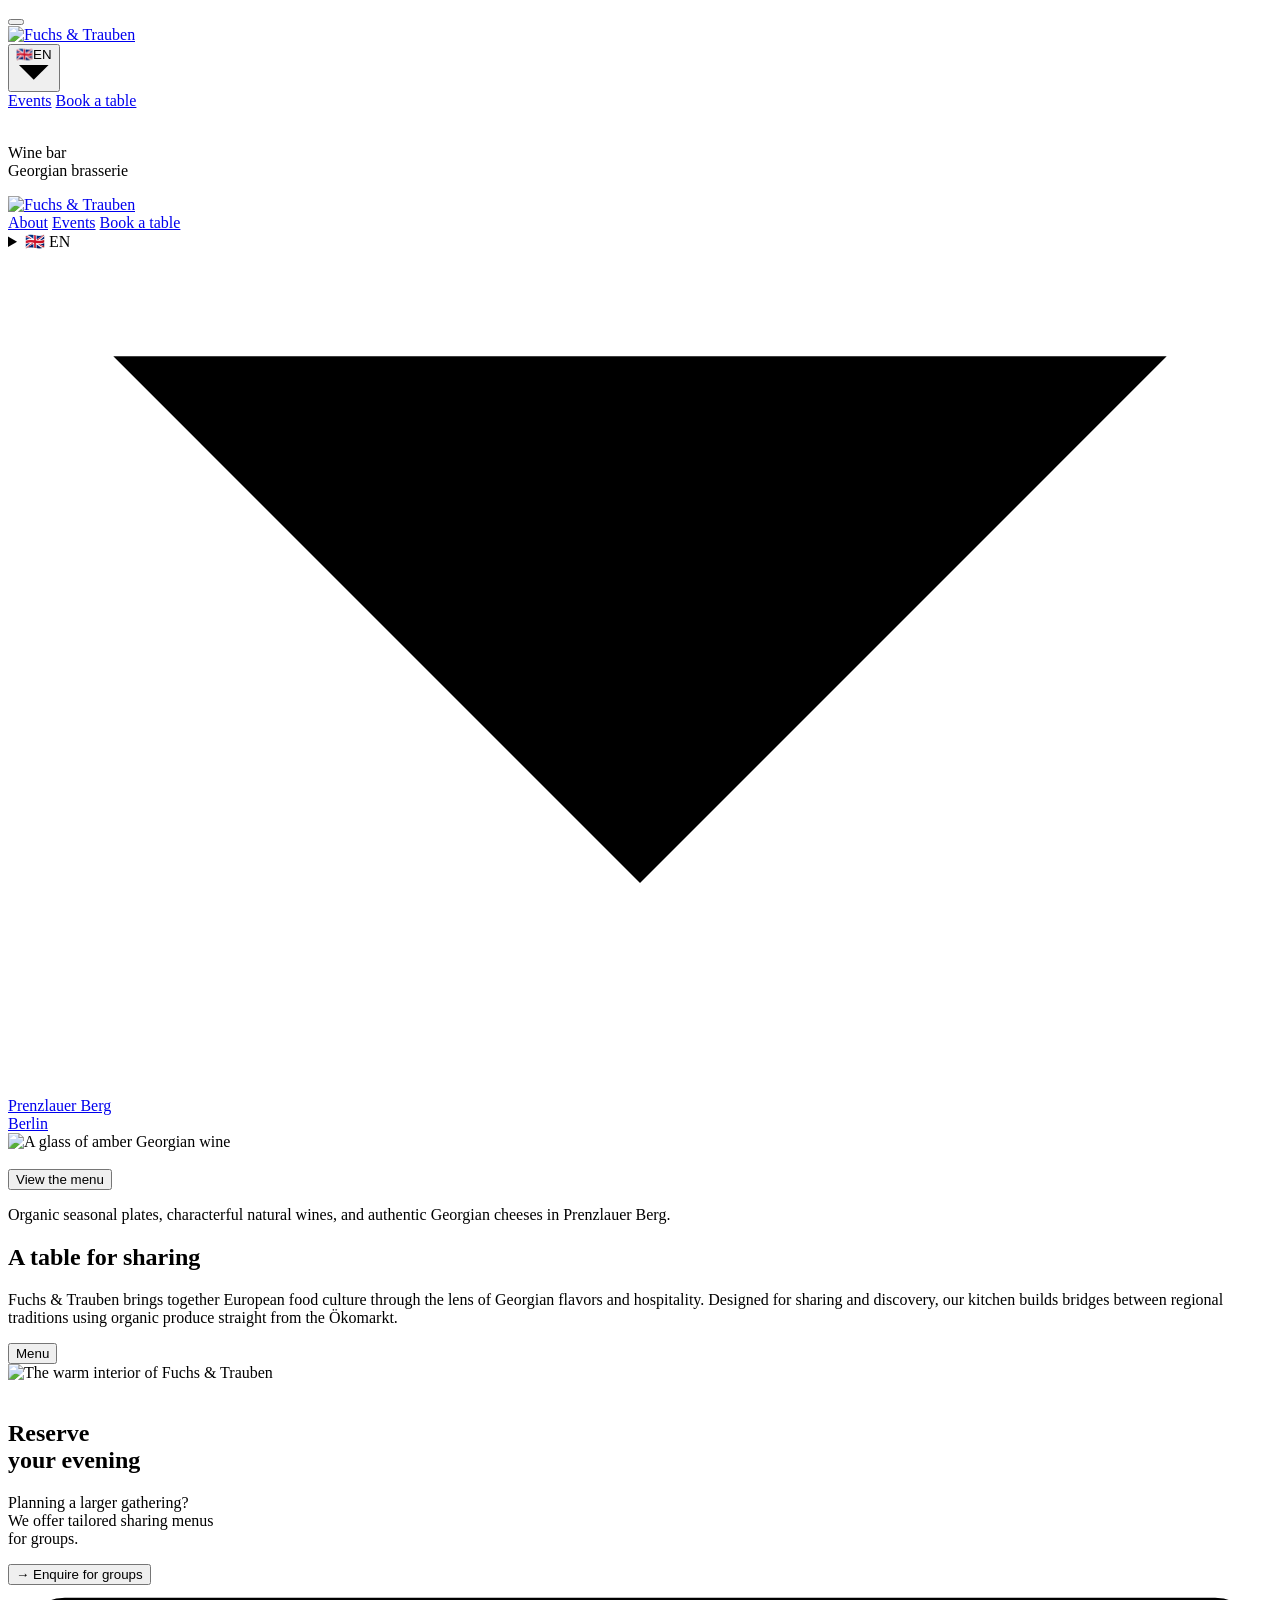
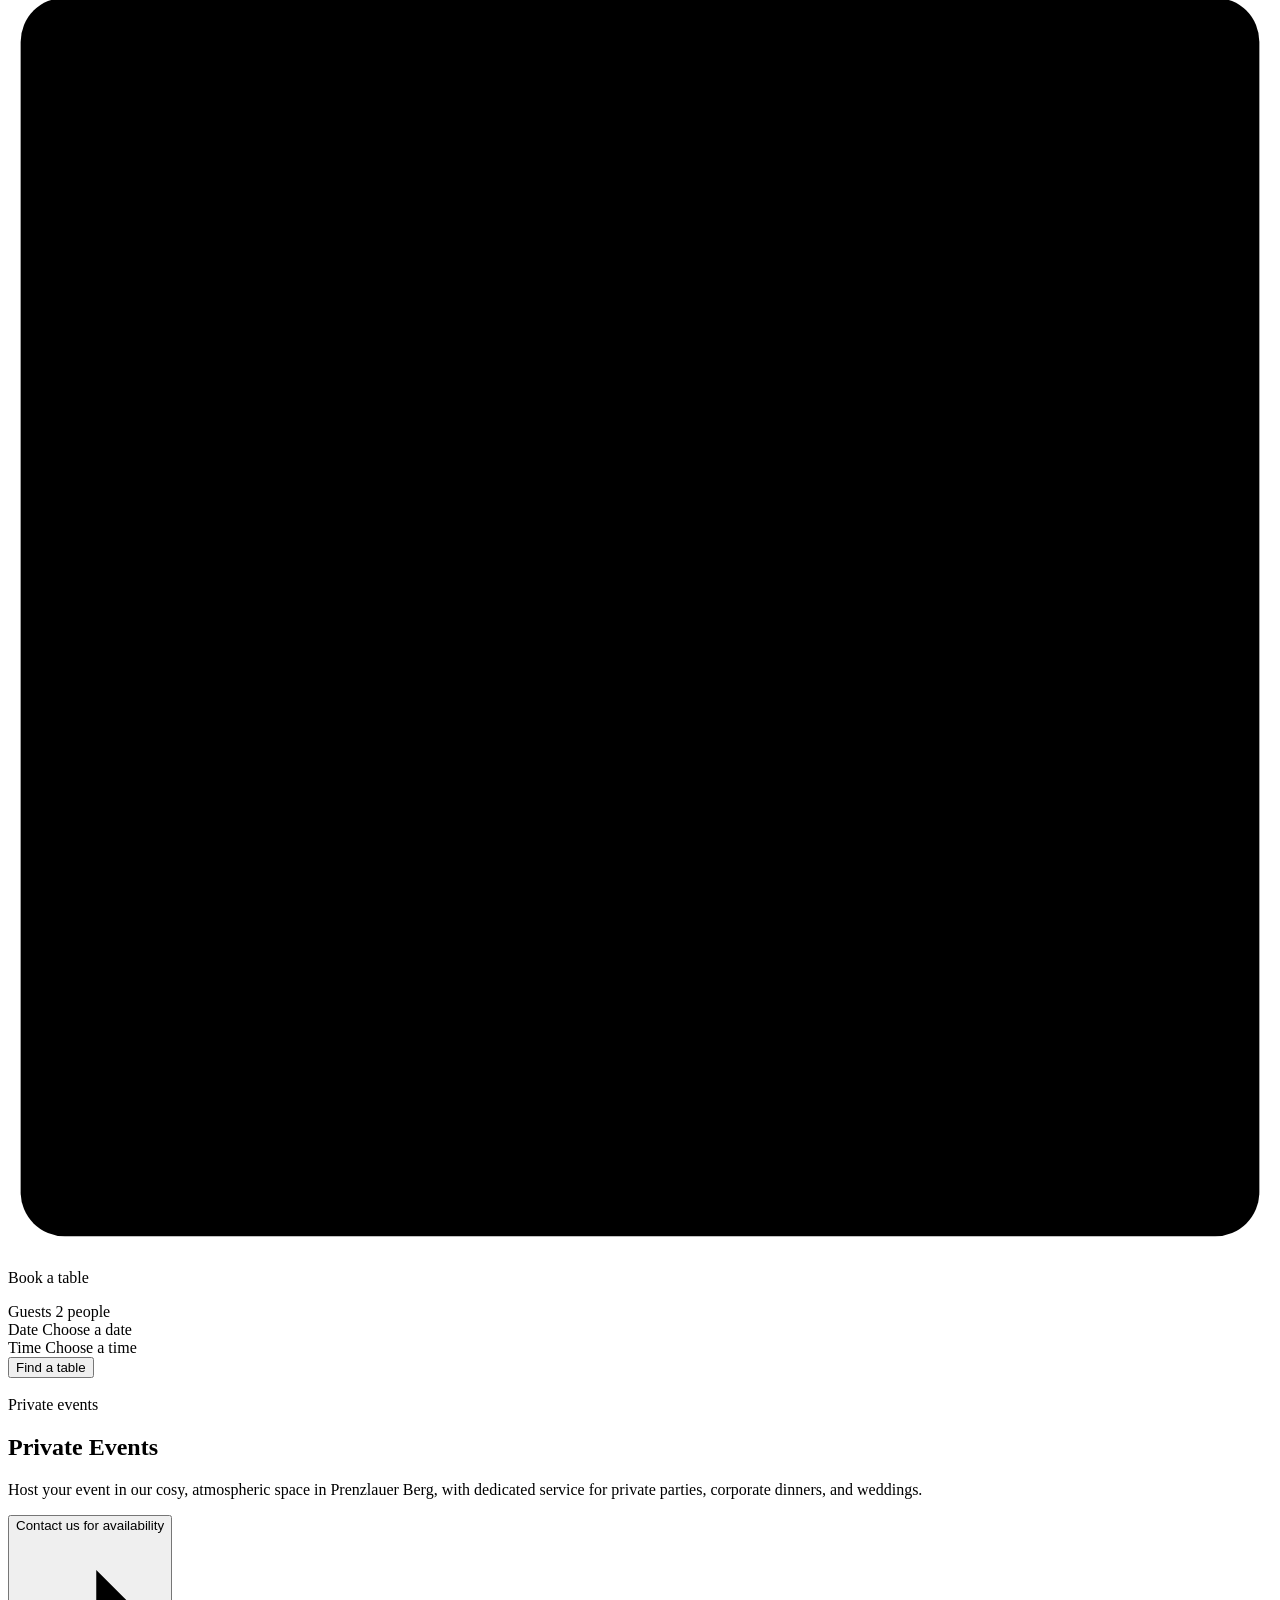
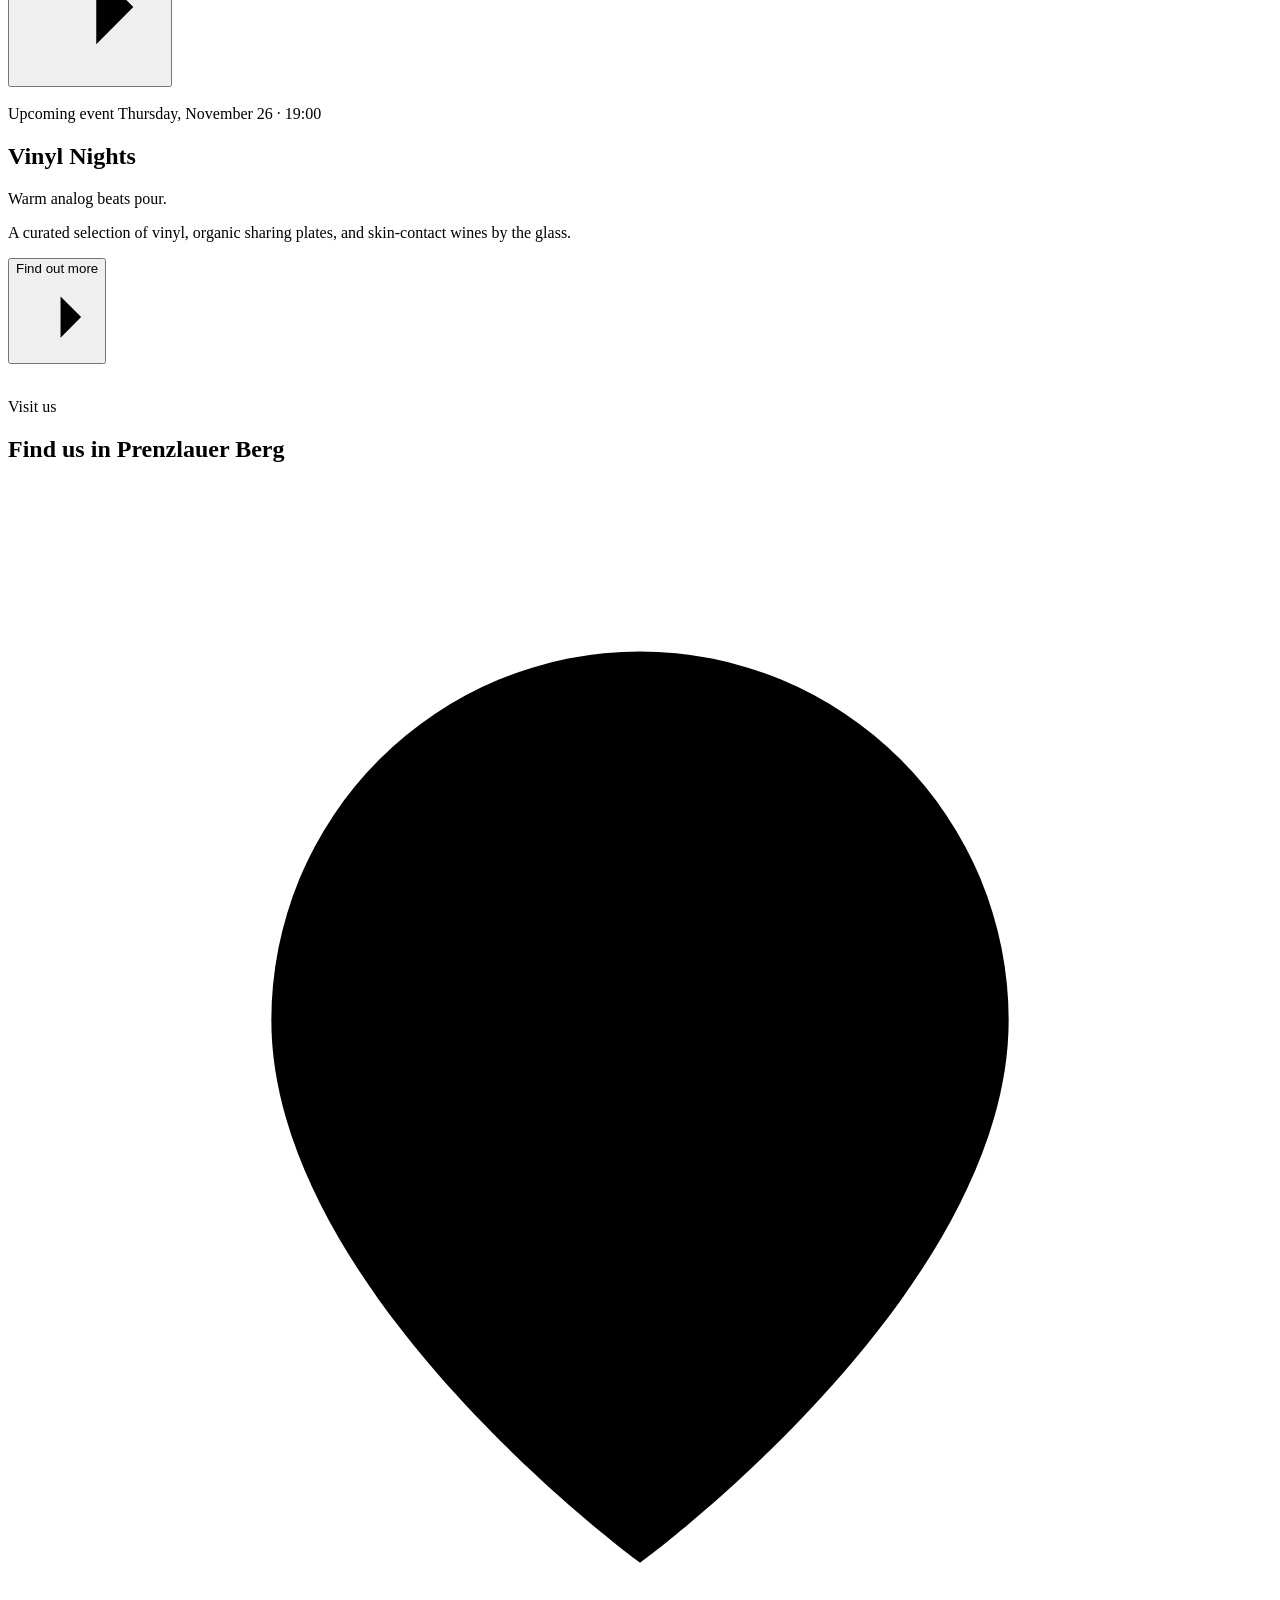
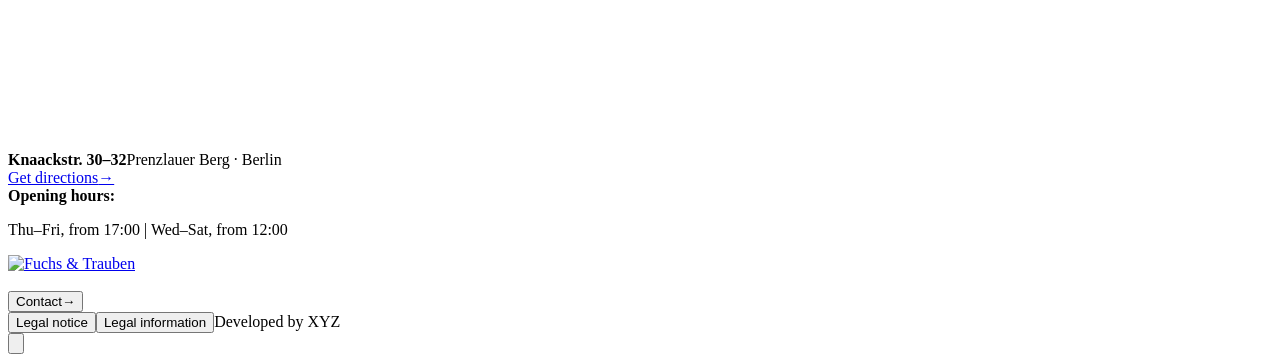
==== en/index.html @ 7c3573a8 "Deploy website" ====
<!DOCTYPE html><html lang="en"> <head><meta charset="utf-8"><meta name="viewport" content="width=device-width, initial-scale=1"><meta name="theme-color" content="#eeebe6"><meta name="description" content="Organic seasonal plates, characterful natural wines, and authentic Georgian cheeses in Prenzlauer Berg."><link rel="preconnect" href="https://fonts.googleapis.com"><link rel="preconnect" href="https://fonts.gstatic.com" crossorigin="anonymous"><link href="https://fonts.googleapis.com/css2?family=Anton&display=swap" rel="stylesheet"><title>Fuchs &amp; Trauben · Wine Bar &amp; Georgian Brasserie</title><link rel="stylesheet" href="/fuchsundtrauben-public/_astro/index.CfsB6QnK.css"></head> <body>  <nav class="primary-nav" aria-label="Primary navigation"> <div class="nav-inner"> <div class="desktop-nav-layout"> <div class="nav-social-slot" data-nav-social></div> <div class="nav-logo-slot desktop-nav-logo-slot" data-nav-logo-desktop></div> <div class="nav-actions-slot" data-nav-actions-desktop></div> </div> <div class="mobile-nav-controls"> <div class="mobile-nav-topbar"> <button class="menu-toggle" type="button" aria-label="Toggle navigation menu" aria-expanded="false" aria-controls="mobile-menu" data-menu-toggle> <span class="menu-toggle-lines" aria-hidden="true"><span></span><span></span><span></span></span> </button> <div class="nav-logo-slot mobile-nav-logo-slot"> <a class="brand mobile-static-brand" href="/fuchsundtrauben-public/en/" aria-label="Fuchs &#38; Trauben home"><img src="/fuchsundtrauben-public/assets/logo header.png" alt="Fuchs & Trauben"></a> </div> <button class="mobile-language-trigger" type="button" aria-label="Choose language" aria-haspopup="dialog" aria-controls="language-dialog" data-language-open> <span class="language-flag" aria-hidden="true">🇬🇧</span><span>EN</span><svg viewBox="0 0 12 8" aria-hidden="true"><path d="m1 1 5 5 5-5"></path></svg> </button> </div> <div class="mobile-nav-ctas"> <a class="pill mobile-nav-cta" href="#events" data-mobile-events>Events</a> <a class="pill pill-filled mobile-nav-cta" href="#reserve" data-mobile-booking>Book a table</a> </div> </div> </div> <div class="mobile-menu" id="mobile-menu" data-mobile-menu hidden> <a href="#about">About</a> <button class="mobile-menu-menu-button" type="button" aria-haspopup="dialog" aria-controls="menu-dialog" data-menu-open>Menu</button> <a href="#location">Find us</a> <a href="#contact">Opening hours &amp; contact</a> <div class="mobile-menu-socials" role="group" aria-label="Social media"> <a href="https://www.instagram.com/fuchsundtrauben/" target="_blank" rel="noreferrer" aria-label="Instagram"><img src="/fuchsundtrauben-public/assets/instagram.png" alt=""></a> <a href="https://www.facebook.com/profile.php?id=61595240783443" target="_blank" rel="noreferrer" aria-label="Facebook"><img src="/fuchsundtrauben-public/assets/facebook.png" alt=""></a> </div> </div> </nav> <dialog class="language-dialog" id="language-dialog" data-language-dialog aria-labelledby="language-dialog-title"> <div class="language-dialog-heading"> <h2 id="language-dialog-title">Choose language</h2> <button class="language-dialog-close" type="button" aria-label="Close" data-language-close><svg viewBox="0 0 24 24" aria-hidden="true"><path d="m6 6 12 12M18 6 6 18"></path></svg></button> </div> <div class="language-dialog-options"> <a href="/fuchsundtrauben-public/" lang="de"><span class="language-flag" aria-hidden="true">🇩🇪</span><span>Deutsch</span></a><a href="/fuchsundtrauben-public/en/" lang="en" aria-current="page"><span class="language-flag" aria-hidden="true">🇬🇧</span><span>English</span><span class="language-check" aria-hidden="true">✓</span></a> </div> </dialog> <dialog class="menu-dialog" id="menu-dialog" data-menu-dialog aria-labelledby="menu-dialog-title"> <div class="menu-dialog-heading"> <h2 id="menu-dialog-title">Our menu</h2> <button class="language-dialog-close" type="button" aria-label="Close" data-menu-close><svg viewBox="0 0 24 24" aria-hidden="true"><path d="m6 6 12 12M18 6 6 18"></path></svg></button> </div> <iframe class="menu-pdf" src="/fuchsundtrauben-public/assets/menu.pdf#toolbar=0&#38;navpanes=0&#38;view=Fit" title="Our menu"></iframe> </dialog> <dialog class="reservation-dialog contact-dialog" id="contact-dialog" data-contact-dialog aria-labelledby="contact-dialog-title"> <div class="reservation-dialog-heading"> <h2 id="contact-dialog-title">Contact us</h2> <button class="language-dialog-close" type="button" aria-label="Close" data-contact-close><svg viewBox="0 0 24 24" aria-hidden="true"><path d="m6 6 12 12M18 6 6 18"></path></svg></button> </div> <div class="contact-options"> <a class="contact-option contact-option-whatsapp" href="https://wa.me/490000000000" target="_blank" rel="noreferrer" aria-label="WhatsApp — Send us a message directly"> <span class="contact-option-icon" aria-hidden="true"><svg viewBox="0 0 24 24"><path class="whatsapp-glyph-bubble" d="M20.4 11.7a8.4 8.4 0 0 1-12.2 7.5L4 20.3l1.2-4A8.4 8.4 0 1 1 20.4 11.7Z"></path><path class="whatsapp-glyph-phone" transform="translate(1.2 0)" d="M9.1 8.2c-.35-.42-1-.45-1.38-.07l-.61.61c-.47.47-.6 1.18-.41 1.81.82 2.72 2.96 4.86 5.68 5.68.63.19 1.34.06 1.81-.41l.61-.61c.38-.38.35-1.03-.07-1.38l-1.24-1.03c-.36-.3-.89-.28-1.23.05l-.73.73a6.3 6.3 0 0 1-2.18-2.18l.73-.73c.33-.34.35-.87.05-1.23L9.1 8.2Z"></path></svg></span> <span class="contact-option-copy"><strong>WhatsApp</strong><small>Send us a message directly</small></span> <span class="contact-option-arrow" aria-hidden="true">→</span> </a> <a class="contact-option contact-option-email" href="mailto:info@fuchsundtrauben.net?subject=Website%20enquiry%20%C2%B7%20Fuchs%20%26%20Trauben"> <span class="contact-option-icon" aria-hidden="true"><svg viewBox="0 0 24 24"><rect x="3.25" y="5.25" width="17.5" height="13.5" rx="1.5"></rect><path d="m4.5 7 7.5 6 7.5-6"></path></svg></span> <span class="contact-option-copy"><strong>Send an email</strong><small>info@fuchsundtrauben.net</small></span> <span class="contact-option-arrow" aria-hidden="true">→</span> </a> <a class="contact-option contact-option-messenger" href="https://m.me/61595240783443" target="_blank" rel="noreferrer" aria-label="Messenger"> <span class="contact-option-icon" aria-hidden="true"><svg viewBox="0 0 24 24"><path d="M12 3.5c-4.7 0-8.5 3.1-8.5 7.5 0 2.3 1.2 4.4 3.2 5.8v4.2l3.7-2c.5.1 1.1.2 1.6.2 4.7 0 8.5-3.1 8.5-7.5s-3.8-8.2-8.5-8.2Z"></path><path d="m7.5 13 3.1-3.3 2.1 1.6 3.8-2.1-3.1 3.3-2.1-1.6-3.8 2.1Z"></path></svg></span> <span class="contact-option-copy"><strong>Messenger</strong><small>Message us on Facebook</small></span> <span class="contact-option-arrow" aria-hidden="true">→</span> </a> </div> </dialog> <dialog class="reservation-dialog booking-dialog" id="booking-dialog" data-booking-dialog aria-labelledby="booking-dialog-title"> <div class="reservation-dialog-heading"> <h2 id="booking-dialog-title">Book a table</h2> <button class="language-dialog-close" type="button" aria-label="Close" data-booking-close><svg viewBox="0 0 24 24" aria-hidden="true"><path d="m6 6 12 12M18 6 6 18"></path></svg></button> </div> <div class="booking-embed-placeholder"><p>Online booking through DISH Reservation will appear here once the widget is available.</p></div> </dialog> <dialog class="reservation-dialog legal-dialog" id="imprint-dialog" data-imprint-dialog aria-labelledby="imprint-dialog-title"> <div class="reservation-dialog-heading"> <h2 id="imprint-dialog-title">Legal notice</h2> <button class="language-dialog-close" type="button" aria-label="Close" data-imprint-close><svg viewBox="0 0 24 24" aria-hidden="true"><path d="m6 6 12 12M18 6 6 18"></path></svg></button> </div> <div class="legal-dialog-content"><p>Fuchs &amp; Trauben · Knaackstraße 30–32 · Prenzlauer Berg · Berlin · info@fuchsundtrauben.net. Operator, legal form, and authorized representative details must be added before publication.</p></div> </dialog> <dialog class="reservation-dialog legal-dialog" id="privacy-dialog" data-privacy-dialog aria-labelledby="privacy-dialog-title"> <div class="reservation-dialog-heading"> <h2 id="privacy-dialog-title">Privacy information</h2> <button class="language-dialog-close" type="button" aria-label="Close" data-privacy-close><svg viewBox="0 0 24 24" aria-hidden="true"><path d="m6 6 12 12M18 6 6 18"></path></svg></button> </div> <div class="legal-dialog-content"><p>This privacy information is not complete yet. Before publication, add the actual details about hosting, server logs, contact options, retention periods, and recipients.</p></div> </dialog> <dialog class="reservation-dialog event-dialog" id="vinyl-dialog" data-vinyl-dialog aria-labelledby="vinyl-dialog-title"> <div class="reservation-dialog-heading"> <h2 id="vinyl-dialog-title">Vinyl Nights</h2> <button class="language-dialog-close" type="button" aria-label="Close" data-vinyl-close><svg viewBox="0 0 24 24" aria-hidden="true"><path d="m6 6 12 12M18 6 6 18"></path></svg></button> </div> <div class="event-dialog-content"> <div class="event-gallery" data-event-gallery role="region" aria-label="Event photos"> <div class="event-gallery-track" data-event-gallery-track> <div class="event-gallery-slide" data-event-slide><img src="/fuchsundtrauben-public/assets/vinyl.png" alt="Vinyl Nights 1"></div><div class="event-gallery-slide" data-event-slide><img src="/fuchsundtrauben-public/assets/vinyl.png" alt="Vinyl Nights 2"></div><div class="event-gallery-slide" data-event-slide><img src="/fuchsundtrauben-public/assets/vinyl.png" alt="Vinyl Nights 3"></div> </div> <button class="event-gallery-arrow event-gallery-previous" type="button" aria-label="Previous photo" data-gallery-previous><svg viewBox="0 0 24 24" aria-hidden="true"><path d="m15 5-7 7 7 7"></path></svg></button> <button class="event-gallery-arrow event-gallery-next" type="button" aria-label="Next photo" data-gallery-next><svg viewBox="0 0 24 24" aria-hidden="true"><path d="m9 5 7 7-7 7"></path></svg></button> <div class="event-gallery-dots" role="group" aria-label="Event photos"> <button type="button" aria-label="Event photos 1" aria-current="true" data-gallery-dot="0"></button><button type="button" aria-label="Event photos 2" aria-current="false" data-gallery-dot="1"></button><button type="button" aria-label="Event photos 3" aria-current="false" data-gallery-dot="2"></button> </div> </div> <div class="event-dialog-copy"><p class="event-kicker">Warm analog beats pour.</p><p class="event-dialog-date">Thursday, November 26 · 19:00</p><p>A curated selection of vinyl, organic sharing plates, and skin-contact wines by the glass.</p><p>Join us for an evening of records, Georgian hospitality, and seasonal plates.</p></div> </div> </dialog><header class="site-header"> <div class="header-social"> <div class="social-links" data-social-links> <a href="https://www.instagram.com/fuchsundtrauben/" target="_blank" rel="noreferrer" aria-label="Instagram"><img src="/fuchsundtrauben-public/assets/instagram.png" alt=""></a> <a href="https://www.facebook.com/profile.php?id=61595240783443" target="_blank" rel="noreferrer" aria-label="Facebook"><img src="/fuchsundtrauben-public/assets/facebook.png" alt=""></a> </div> <p>Wine bar<br>Georgian brasserie</p> </div> <div class="brand-home-slot" data-brand-home> <a class="brand" href="/fuchsundtrauben-public/en/" aria-label="Fuchs &#38; Trauben home" data-moving-logo><img src="/fuchsundtrauben-public/assets/logo header.png" alt="Fuchs & Trauben"></a> </div> <div class="header-nav-actions" data-header-actions> <div class="desktop-nav-links"> <a class="pill" href="#about">About</a> <a class="pill" href="#events">Events</a> <a class="pill pill-filled" href="#reserve">Book a table</a> </div> <details class="language-dropdown" data-language-dropdown> <summary aria-label="Choose language"> <span class="language-flag" aria-hidden="true">🇬🇧</span> <span>EN</span> <svg viewBox="0 0 12 8" aria-hidden="true"><path d="m1 1 5 5 5-5"></path></svg> </summary> <div class="language-dropdown-menu"> <a href="/fuchsundtrauben-public/" lang="de"><span class="language-flag" aria-hidden="true">🇩🇪</span><span>Deutsch</span></a><a href="/fuchsundtrauben-public/en/" lang="en" aria-current="page"><span class="language-flag" aria-hidden="true">🇬🇧</span><span>English</span><span class="language-check" aria-hidden="true">✓</span></a> </div> </details> </div> <a class="header-address" href="#location" aria-label="Find us">Prenzlauer Berg<br>Berlin</a> </header> <main> <section class="hero" aria-label="A glass of Georgian wine"> <img class="hero-photo" src="/fuchsundtrauben-public/assets/wine-header.gif" alt="A glass of amber Georgian wine"> <div class="hero-mark" data-hero-mark aria-hidden="true"><img src="/fuchsundtrauben-public/assets/fuchs.gif" alt=""></div> <div class="hero-content" data-hero-content> <button class="hero-menu-link" type="button" aria-haspopup="dialog" aria-controls="menu-dialog" data-menu-open>View the menu</button> </div> </section> <section class="intro section-wrap" id="about" data-intro> <div class="intro-copy" data-intro-copy><p class="eyebrow">Organic seasonal plates, characterful natural wines, and authentic Georgian cheeses in Prenzlauer Berg.</p><h1>A table for sharing</h1><p>Fuchs &amp; Trauben brings together European food culture through the lens of Georgian flavors and hospitality. Designed for sharing and discovery, our kitchen builds bridges between regional traditions using organic produce straight from the Ökomarkt.</p><button class="pill download" type="button" aria-haspopup="dialog" aria-controls="menu-dialog" data-menu-open><img src="/fuchsundtrauben-public/assets/download.png" alt="">Menu</button></div> <div class="intro-photo-frame"><img class="intro-photo" data-intro-photo src="/fuchsundtrauben-public/assets/photo2.png" alt="The warm interior of Fuchs &#38; Trauben"></div> </section> <section class="reservation section-wrap" id="reserve" data-reservation> <div class="reserve-copy" data-reserve-copy><img class="ornament" data-paint-ornament src="/fuchsundtrauben-public/assets/ornament.png" alt=""><h2>Reserve<br>your evening</h2><p>Planning a larger gathering?<br>We offer tailored sharing menus<br>for groups.</p><button class="group-enquiry" type="button" aria-haspopup="dialog" aria-controls="contact-dialog" data-contact-open>→ Enquire for groups</button><img class="ornament" data-paint-ornament src="/fuchsundtrauben-public/assets/ornament.png" alt=""></div> <div class="reserve-card" data-reserve-card> <svg class="reserve-card-outline" viewBox="0 0 100 100" preserveAspectRatio="none" aria-hidden="true"><rect x="1" y="1" width="98" height="98" rx="3.5" pathLength="100" data-reserve-outline></rect></svg> <p>Book a table</p><div class="booking-row"><span>Guests</span><span><img src="/fuchsundtrauben-public/assets/guests.png" alt=""> 2 people</span></div><div class="booking-row"><span>Date</span><span><img src="/fuchsundtrauben-public/assets/calendar.png" alt=""> Choose a date</span></div><div class="booking-row"><span>Time</span><span><img src="/fuchsundtrauben-public/assets/time.png" alt=""> Choose a time</span></div><button class="pill pill-filled reservation-action" type="button" aria-haspopup="dialog" aria-controls="booking-dialog" data-booking-open>Find a table</button> </div> </section> <section class="events" id="events"> <article class="event-card event-card-private" data-event-card> <img class="event-image" data-event-image src="/fuchsundtrauben-public/assets/private events.png" alt=""> <div class="event-copy" data-event-copy> <div class="event-meta"> <span class="event-kind">Private events</span>  </div> <h2>Private Events</h2>  <p class="event-description">Host your event in our cosy, atmospheric space in Prenzlauer Berg, with dedicated service for private parties, corporate dinners, and weddings.</p> <button class="event-card-action" type="button" aria-haspopup="dialog" aria-controls="contact-dialog" data-contact-open>Contact us for availability<span aria-hidden="true"><svg viewBox="0 0 24 24"><path d="M4 12h15m-6-6 6 6-6 6"></path></svg></span></button> </div> </article><article class="event-card event-card-upcoming" data-event-card> <img class="event-image" data-event-image src="/fuchsundtrauben-public/assets/vinyl.png" alt=""> <div class="event-copy" data-event-copy> <div class="event-meta"> <span class="event-kind">Upcoming event</span> <span class="event-date">Thursday, November 26 · 19:00</span> </div> <h2>Vinyl Nights</h2> <p class="event-subtitle">Warm analog beats pour.</p> <p class="event-description">A curated selection of vinyl, organic sharing plates, and skin-contact wines by the glass.</p> <button class="event-card-action" type="button" aria-haspopup="dialog" aria-controls="vinyl-dialog" data-vinyl-open>Find out more<span aria-hidden="true"><svg viewBox="0 0 24 24"><path d="M4 12h15m-6-6 6 6-6 6"></path></svg></span></button> </div> </article> </section> <div class="ornament-divider-wrap" aria-hidden="true"> <img class="ornament ornament-divider" data-paint-divider src="/fuchsundtrauben-public/assets/ornament.png" alt=""> </div> <section class="location section-wrap" id="location" data-location> <div class="location-copy" data-location-copy> <p class="eyebrow">Visit us</p> <h2>Find us in Prenzlauer Berg</h2> </div> <div class="location-card" data-location-card> <span class="location-symbol" aria-hidden="true"><svg viewBox="0 0 24 24"><path d="M19 10.2c0 5.2-7 10.3-7 10.3S5 15.4 5 10.2a7 7 0 1 1 14 0Z"></path><circle cx="12" cy="10" r="2.3"></circle></svg></span> <div class="location-address"><strong>Knaackstr. 30–32</strong><span>Prenzlauer Berg · Berlin</span></div> <a class="pill pill-filled location-directions" href="https://maps.app.goo.gl/gK7LkXh8uoHHVjGL7" target="_blank" rel="noreferrer">Get directions<span aria-hidden="true">→</span></a> </div> </section> </main> <footer id="contact"> <div class="footer-hours"><strong>Opening hours:</strong><p>Thu–Fri, from 17:00 | Wed–Sat, from 12:00</p></div> <a class="footer-brand" href="/fuchsundtrauben-public/en/" aria-label="Fuchs &#38; Trauben home"><img src="/fuchsundtrauben-public/assets/logo footer.png" alt="Fuchs & Trauben"></a> <div class="footer-social-contact"><div><a href="https://www.instagram.com/fuchsundtrauben/" target="_blank" rel="noreferrer" aria-label="Instagram"><img src="/fuchsundtrauben-public/assets/instagram.png" alt=""></a><a href="https://www.facebook.com/profile.php?id=61595240783443" target="_blank" rel="noreferrer" aria-label="Facebook"><img src="/fuchsundtrauben-public/assets/facebook.png" alt=""></a></div><button class="footer-contact-link" type="button" aria-haspopup="dialog" aria-controls="contact-dialog" data-contact-open>Contact<span aria-hidden="true">→</span></button></div> <div class="footer-legal"><button type="button" data-imprint-open>Legal notice</button><button type="button" data-privacy-open>Legal information</button><span>Developed by XYZ</span></div> </footer> <button class="floating-contact" type="button" aria-label="Contact us" title="Contact us" aria-haspopup="dialog" aria-controls="contact-dialog" data-contact-open data-floating-contact> <svg viewBox="0 0 24 24" aria-hidden="true"><path d="M20.5 11.5a8.4 8.4 0 0 1-12.2 7.3L4 20l1.2-4A8.4 8.4 0 1 1 20.5 11.5Z"></path><path d="M8 11.5h.01M12 11.5h.01M16 11.5h.01"></path></svg> </button> <script type="module" src="/fuchsundtrauben-public/_astro/HomePage.astro_astro_type_script_index_0_lang.Dm-VnGla.js"></script>  <script type="module" src="/fuchsundtrauben-public/_astro/BaseLayout.astro_astro_type_script_index_0_lang.DtLkhBNC.js"></script> </body> </html>
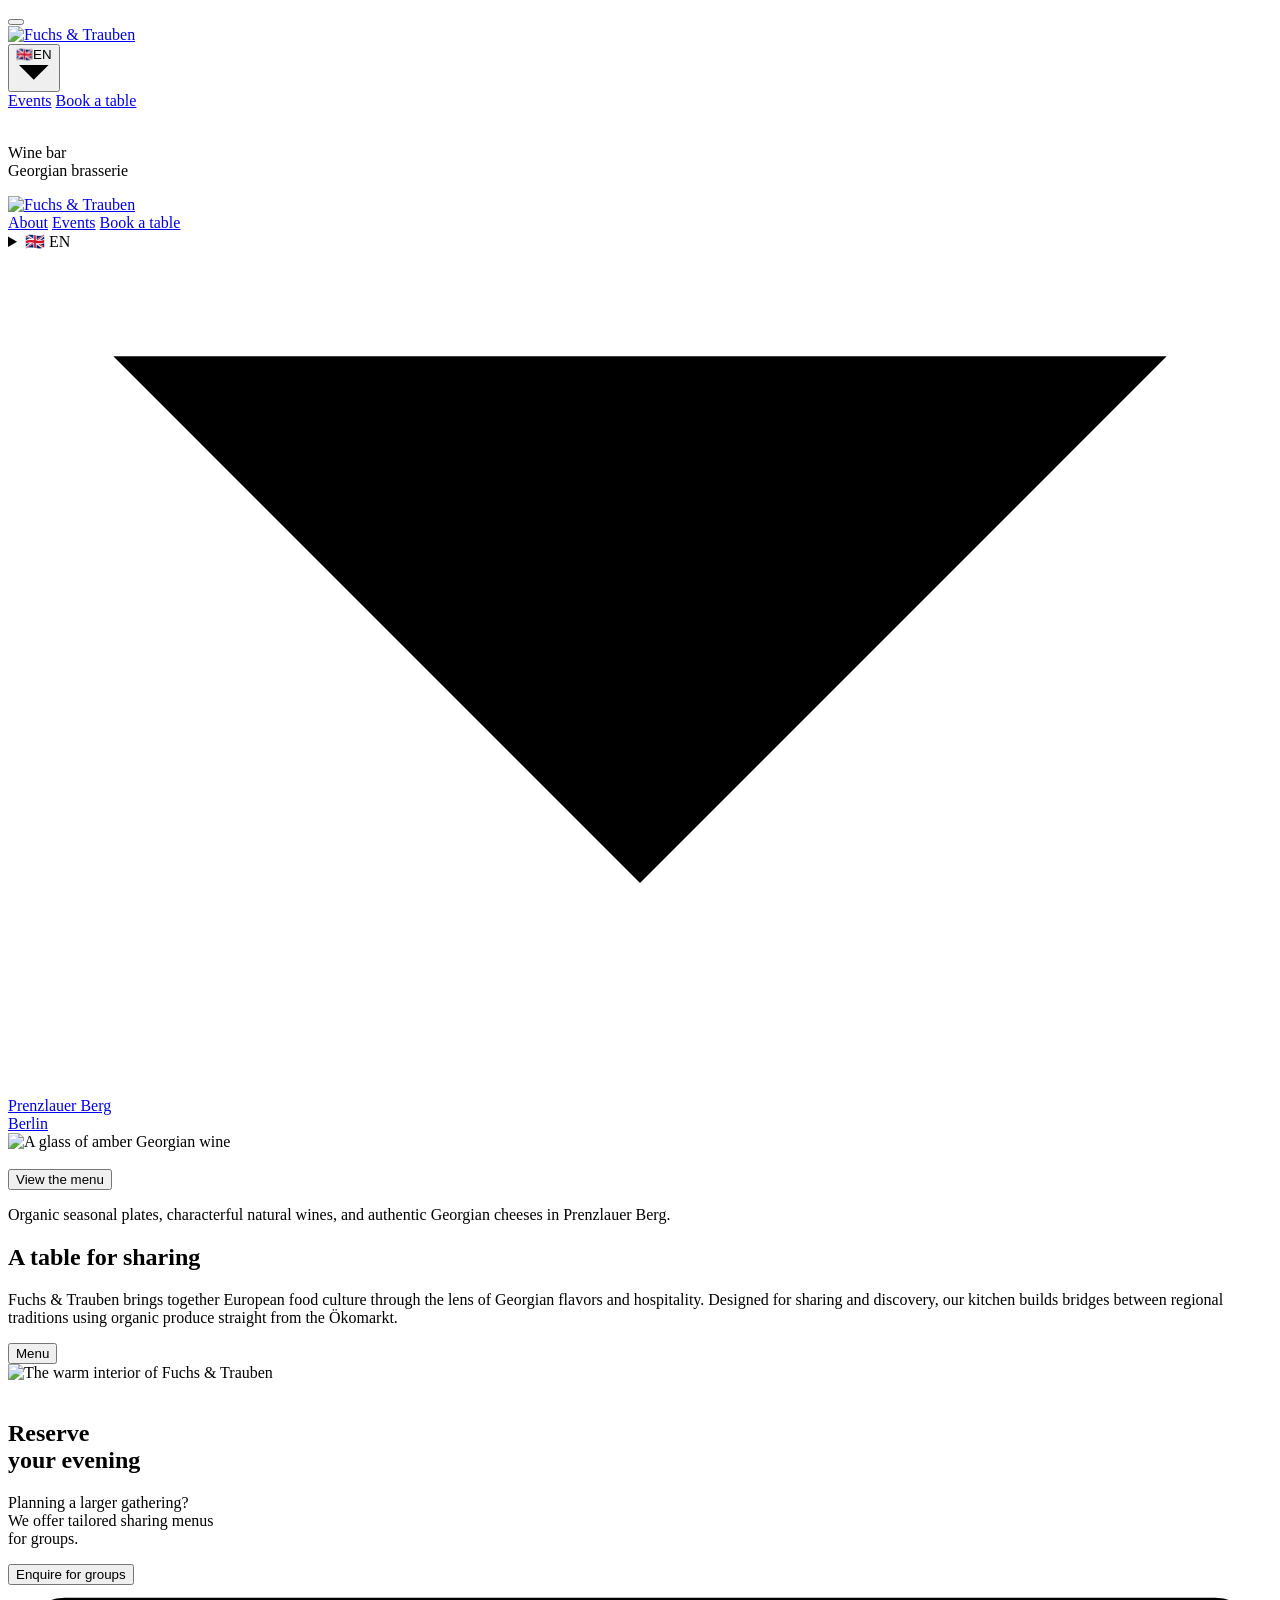
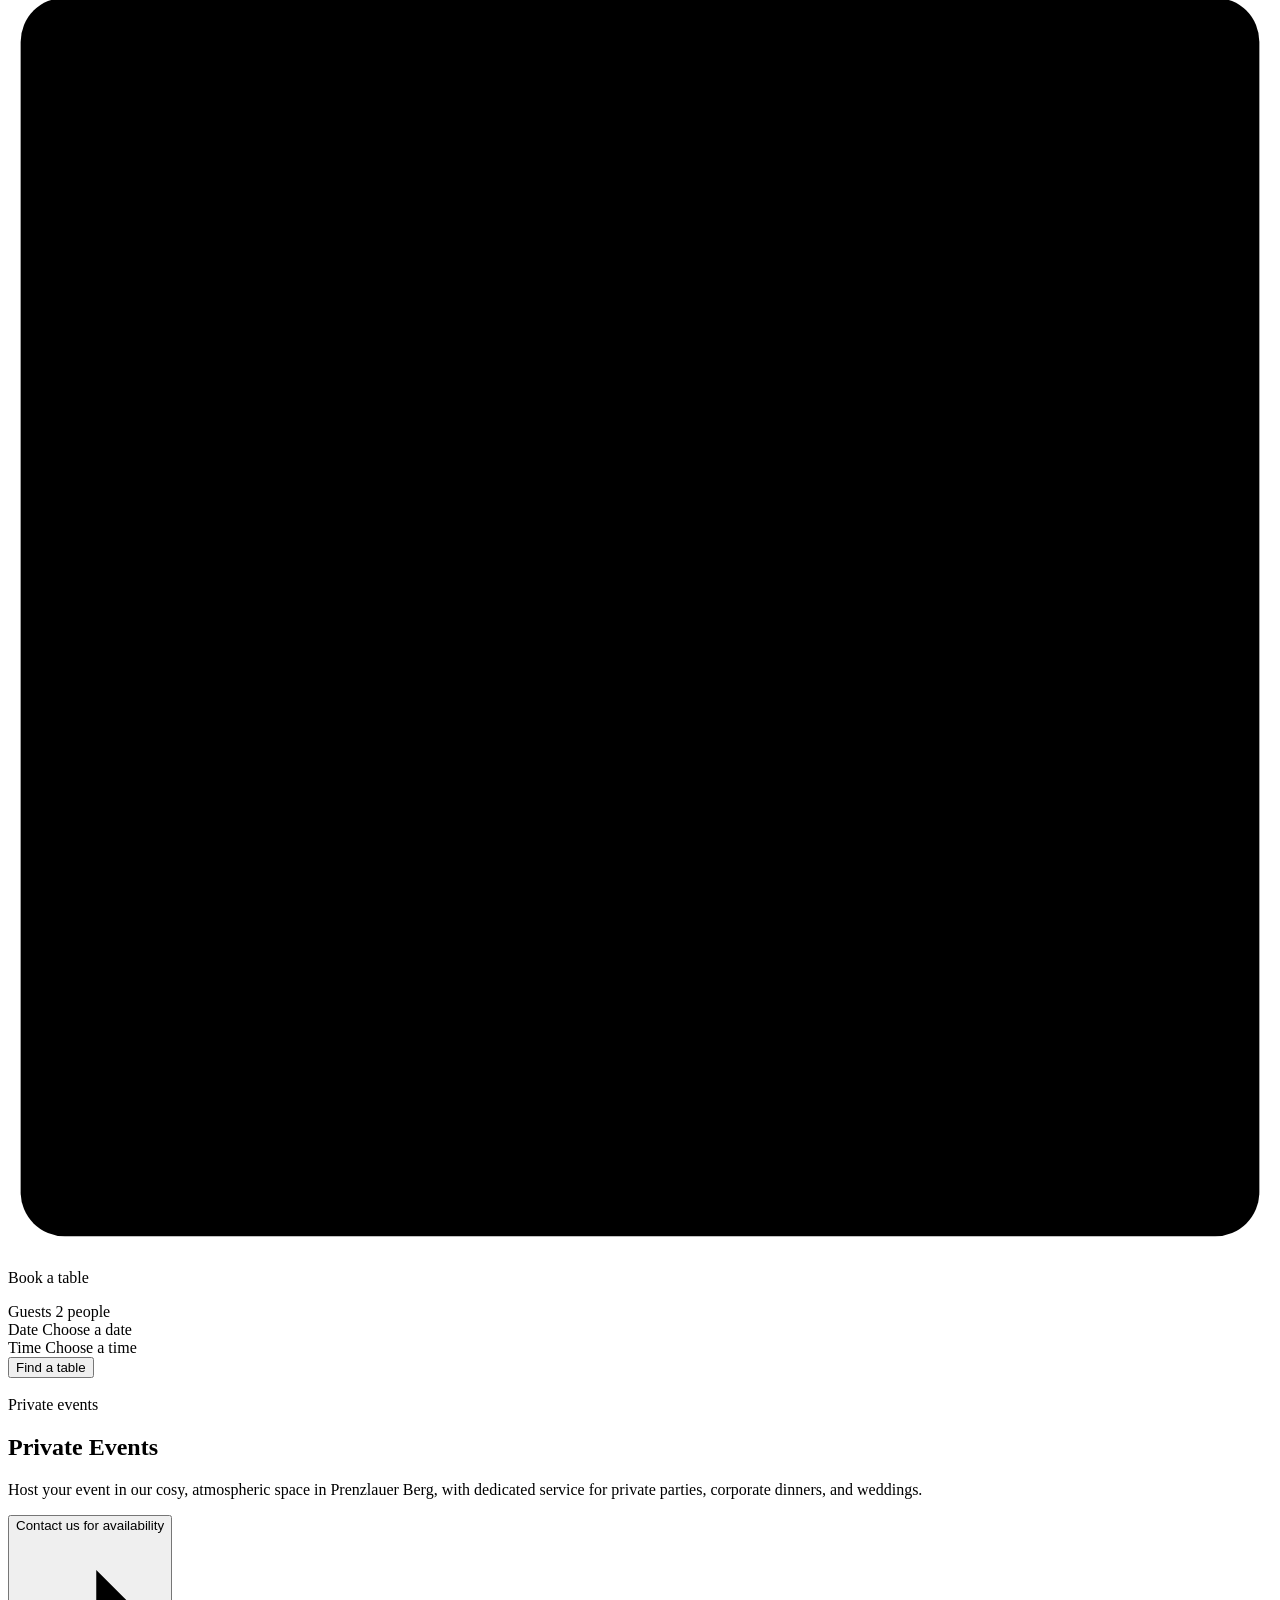
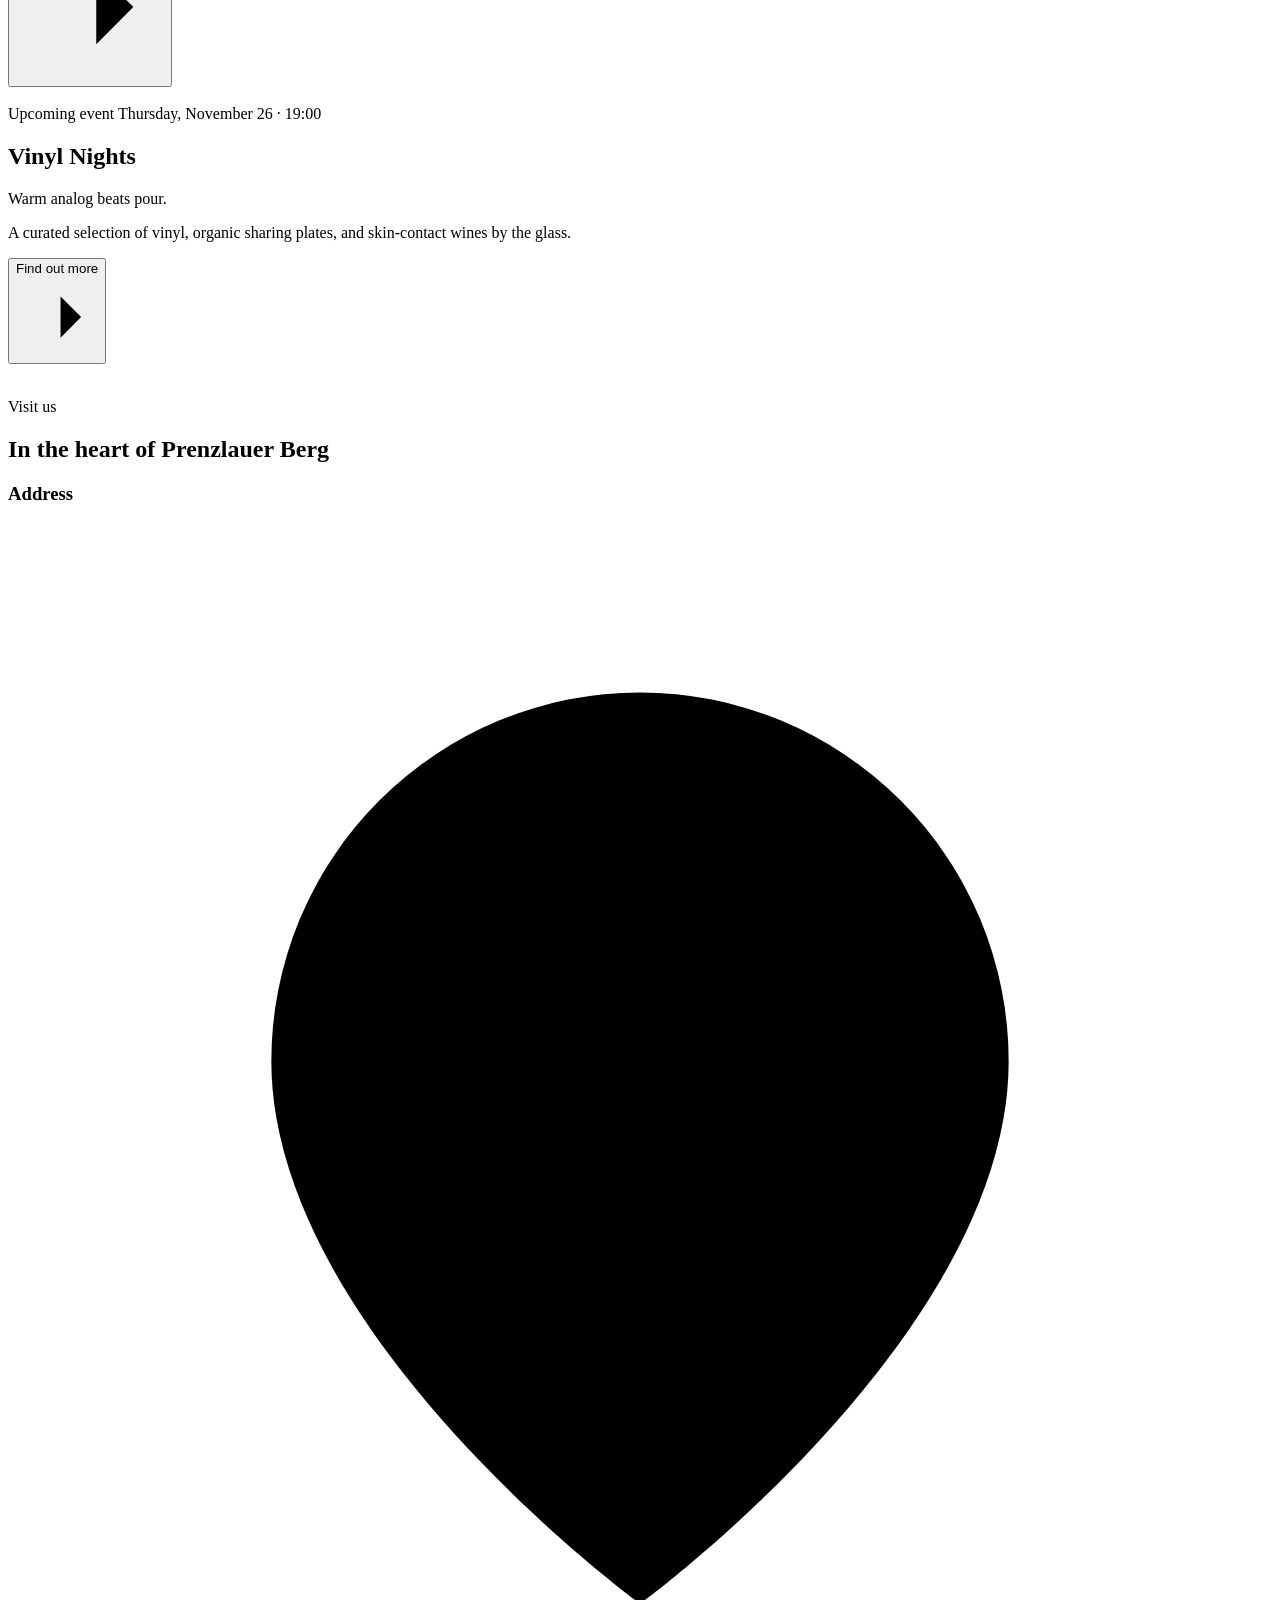
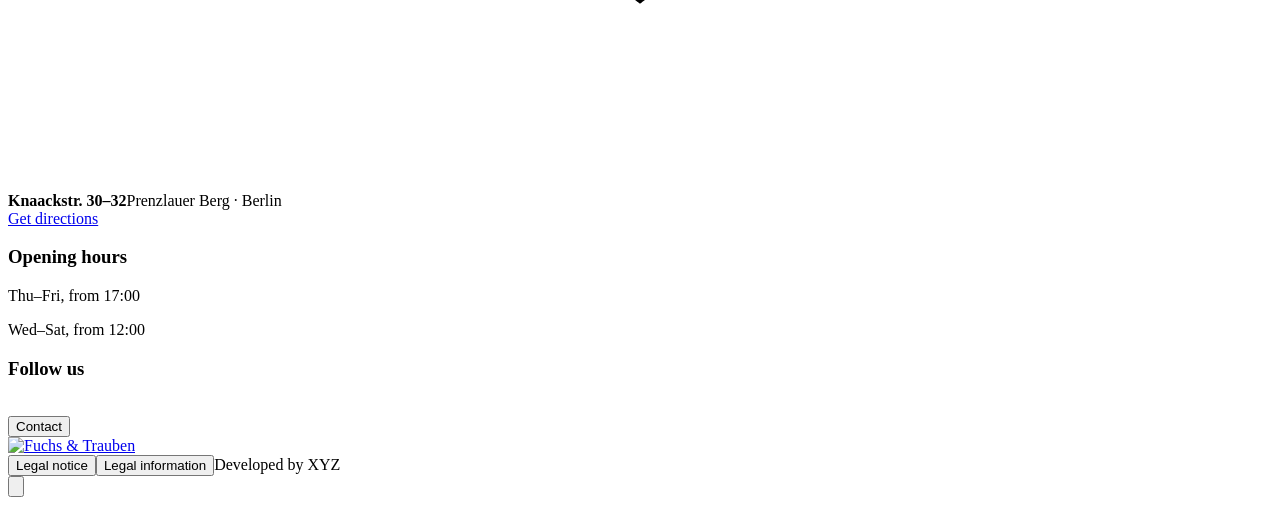
==== commit 8ba888d3: "Deploy website" ====
--- a/en/index.html
+++ b/en/index.html
@@ -1 +1 @@
-<!DOCTYPE html><html lang="en"> <head><meta charset="utf-8"><meta name="viewport" content="width=device-width, initial-scale=1"><meta name="theme-color" content="#eeebe6"><meta name="description" content="Organic seasonal plates, characterful natural wines, and authentic Georgian cheeses in Prenzlauer Berg."><link rel="preconnect" href="https://fonts.googleapis.com"><link rel="preconnect" href="https://fonts.gstatic.com" crossorigin="anonymous"><link href="https://fonts.googleapis.com/css2?family=Anton&display=swap" rel="stylesheet"><title>Fuchs &amp; Trauben · Wine Bar &amp; Georgian Brasserie</title><link rel="stylesheet" href="/fuchsundtrauben-public/_astro/index.CfsB6QnK.css"></head> <body>  <nav class="primary-nav" aria-label="Primary navigation"> <div class="nav-inner"> <div class="desktop-nav-layout"> <div class="nav-social-slot" data-nav-social></div> <div class="nav-logo-slot desktop-nav-logo-slot" data-nav-logo-desktop></div> <div class="nav-actions-slot" data-nav-actions-desktop></div> </div> <div class="mobile-nav-controls"> <div class="mobile-nav-topbar"> <button class="menu-toggle" type="button" aria-label="Toggle navigation menu" aria-expanded="false" aria-controls="mobile-menu" data-menu-toggle> <span class="menu-toggle-lines" aria-hidden="true"><span></span><span></span><span></span></span> </button> <div class="nav-logo-slot mobile-nav-logo-slot"> <a class="brand mobile-static-brand" href="/fuchsundtrauben-public/en/" aria-label="Fuchs &#38; Trauben home"><img src="/fuchsundtrauben-public/assets/logo header.png" alt="Fuchs & Trauben"></a> </div> <button class="mobile-language-trigger" type="button" aria-label="Choose language" aria-haspopup="dialog" aria-controls="language-dialog" data-language-open> <span class="language-flag" aria-hidden="true">🇬🇧</span><span>EN</span><svg viewBox="0 0 12 8" aria-hidden="true"><path d="m1 1 5 5 5-5"></path></svg> </button> </div> <div class="mobile-nav-ctas"> <a class="pill mobile-nav-cta" href="#events" data-mobile-events>Events</a> <a class="pill pill-filled mobile-nav-cta" href="#reserve" data-mobile-booking>Book a table</a> </div> </div> </div> <div class="mobile-menu" id="mobile-menu" data-mobile-menu hidden> <a href="#about">About</a> <button class="mobile-menu-menu-button" type="button" aria-haspopup="dialog" aria-controls="menu-dialog" data-menu-open>Menu</button> <a href="#location">Find us</a> <a href="#contact">Opening hours &amp; contact</a> <div class="mobile-menu-socials" role="group" aria-label="Social media"> <a href="https://www.instagram.com/fuchsundtrauben/" target="_blank" rel="noreferrer" aria-label="Instagram"><img src="/fuchsundtrauben-public/assets/instagram.png" alt=""></a> <a href="https://www.facebook.com/profile.php?id=61595240783443" target="_blank" rel="noreferrer" aria-label="Facebook"><img src="/fuchsundtrauben-public/assets/facebook.png" alt=""></a> </div> </div> </nav> <dialog class="language-dialog" id="language-dialog" data-language-dialog aria-labelledby="language-dialog-title"> <div class="language-dialog-heading"> <h2 id="language-dialog-title">Choose language</h2> <button class="language-dialog-close" type="button" aria-label="Close" data-language-close><svg viewBox="0 0 24 24" aria-hidden="true"><path d="m6 6 12 12M18 6 6 18"></path></svg></button> </div> <div class="language-dialog-options"> <a href="/fuchsundtrauben-public/" lang="de"><span class="language-flag" aria-hidden="true">🇩🇪</span><span>Deutsch</span></a><a href="/fuchsundtrauben-public/en/" lang="en" aria-current="page"><span class="language-flag" aria-hidden="true">🇬🇧</span><span>English</span><span class="language-check" aria-hidden="true">✓</span></a> </div> </dialog> <dialog class="menu-dialog" id="menu-dialog" data-menu-dialog aria-labelledby="menu-dialog-title"> <div class="menu-dialog-heading"> <h2 id="menu-dialog-title">Our menu</h2> <button class="language-dialog-close" type="button" aria-label="Close" data-menu-close><svg viewBox="0 0 24 24" aria-hidden="true"><path d="m6 6 12 12M18 6 6 18"></path></svg></button> </div> <iframe class="menu-pdf" src="/fuchsundtrauben-public/assets/menu.pdf#toolbar=0&#38;navpanes=0&#38;view=Fit" title="Our menu"></iframe> </dialog> <dialog class="reservation-dialog contact-dialog" id="contact-dialog" data-contact-dialog aria-labelledby="contact-dialog-title"> <div class="reservation-dialog-heading"> <h2 id="contact-dialog-title">Contact us</h2> <button class="language-dialog-close" type="button" aria-label="Close" data-contact-close><svg viewBox="0 0 24 24" aria-hidden="true"><path d="m6 6 12 12M18 6 6 18"></path></svg></button> </div> <div class="contact-options"> <a class="contact-option contact-option-whatsapp" href="https://wa.me/490000000000" target="_blank" rel="noreferrer" aria-label="WhatsApp — Send us a message directly"> <span class="contact-option-icon" aria-hidden="true"><svg viewBox="0 0 24 24"><path class="whatsapp-glyph-bubble" d="M20.4 11.7a8.4 8.4 0 0 1-12.2 7.5L4 20.3l1.2-4A8.4 8.4 0 1 1 20.4 11.7Z"></path><path class="whatsapp-glyph-phone" transform="translate(1.2 0)" d="M9.1 8.2c-.35-.42-1-.45-1.38-.07l-.61.61c-.47.47-.6 1.18-.41 1.81.82 2.72 2.96 4.86 5.68 5.68.63.19 1.34.06 1.81-.41l.61-.61c.38-.38.35-1.03-.07-1.38l-1.24-1.03c-.36-.3-.89-.28-1.23.05l-.73.73a6.3 6.3 0 0 1-2.18-2.18l.73-.73c.33-.34.35-.87.05-1.23L9.1 8.2Z"></path></svg></span> <span class="contact-option-copy"><strong>WhatsApp</strong><small>Send us a message directly</small></span> <span class="contact-option-arrow" aria-hidden="true">→</span> </a> <a class="contact-option contact-option-email" href="mailto:info@fuchsundtrauben.net?subject=Website%20enquiry%20%C2%B7%20Fuchs%20%26%20Trauben"> <span class="contact-option-icon" aria-hidden="true"><svg viewBox="0 0 24 24"><rect x="3.25" y="5.25" width="17.5" height="13.5" rx="1.5"></rect><path d="m4.5 7 7.5 6 7.5-6"></path></svg></span> <span class="contact-option-copy"><strong>Send an email</strong><small>info@fuchsundtrauben.net</small></span> <span class="contact-option-arrow" aria-hidden="true">→</span> </a> <a class="contact-option contact-option-messenger" href="https://m.me/61595240783443" target="_blank" rel="noreferrer" aria-label="Messenger"> <span class="contact-option-icon" aria-hidden="true"><svg viewBox="0 0 24 24"><path d="M12 3.5c-4.7 0-8.5 3.1-8.5 7.5 0 2.3 1.2 4.4 3.2 5.8v4.2l3.7-2c.5.1 1.1.2 1.6.2 4.7 0 8.5-3.1 8.5-7.5s-3.8-8.2-8.5-8.2Z"></path><path d="m7.5 13 3.1-3.3 2.1 1.6 3.8-2.1-3.1 3.3-2.1-1.6-3.8 2.1Z"></path></svg></span> <span class="contact-option-copy"><strong>Messenger</strong><small>Message us on Facebook</small></span> <span class="contact-option-arrow" aria-hidden="true">→</span> </a> </div> </dialog> <dialog class="reservation-dialog booking-dialog" id="booking-dialog" data-booking-dialog aria-labelledby="booking-dialog-title"> <div class="reservation-dialog-heading"> <h2 id="booking-dialog-title">Book a table</h2> <button class="language-dialog-close" type="button" aria-label="Close" data-booking-close><svg viewBox="0 0 24 24" aria-hidden="true"><path d="m6 6 12 12M18 6 6 18"></path></svg></button> </div> <div class="booking-embed-placeholder"><p>Online booking through DISH Reservation will appear here once the widget is available.</p></div> </dialog> <dialog class="reservation-dialog legal-dialog" id="imprint-dialog" data-imprint-dialog aria-labelledby="imprint-dialog-title"> <div class="reservation-dialog-heading"> <h2 id="imprint-dialog-title">Legal notice</h2> <button class="language-dialog-close" type="button" aria-label="Close" data-imprint-close><svg viewBox="0 0 24 24" aria-hidden="true"><path d="m6 6 12 12M18 6 6 18"></path></svg></button> </div> <div class="legal-dialog-content"><p>Fuchs &amp; Trauben · Knaackstraße 30–32 · Prenzlauer Berg · Berlin · info@fuchsundtrauben.net. Operator, legal form, and authorized representative details must be added before publication.</p></div> </dialog> <dialog class="reservation-dialog legal-dialog" id="privacy-dialog" data-privacy-dialog aria-labelledby="privacy-dialog-title"> <div class="reservation-dialog-heading"> <h2 id="privacy-dialog-title">Privacy information</h2> <button class="language-dialog-close" type="button" aria-label="Close" data-privacy-close><svg viewBox="0 0 24 24" aria-hidden="true"><path d="m6 6 12 12M18 6 6 18"></path></svg></button> </div> <div class="legal-dialog-content"><p>This privacy information is not complete yet. Before publication, add the actual details about hosting, server logs, contact options, retention periods, and recipients.</p></div> </dialog> <dialog class="reservation-dialog event-dialog" id="vinyl-dialog" data-vinyl-dialog aria-labelledby="vinyl-dialog-title"> <div class="reservation-dialog-heading"> <h2 id="vinyl-dialog-title">Vinyl Nights</h2> <button class="language-dialog-close" type="button" aria-label="Close" data-vinyl-close><svg viewBox="0 0 24 24" aria-hidden="true"><path d="m6 6 12 12M18 6 6 18"></path></svg></button> </div> <div class="event-dialog-content"> <div class="event-gallery" data-event-gallery role="region" aria-label="Event photos"> <div class="event-gallery-track" data-event-gallery-track> <div class="event-gallery-slide" data-event-slide><img src="/fuchsundtrauben-public/assets/vinyl.png" alt="Vinyl Nights 1"></div><div class="event-gallery-slide" data-event-slide><img src="/fuchsundtrauben-public/assets/vinyl.png" alt="Vinyl Nights 2"></div><div class="event-gallery-slide" data-event-slide><img src="/fuchsundtrauben-public/assets/vinyl.png" alt="Vinyl Nights 3"></div> </div> <button class="event-gallery-arrow event-gallery-previous" type="button" aria-label="Previous photo" data-gallery-previous><svg viewBox="0 0 24 24" aria-hidden="true"><path d="m15 5-7 7 7 7"></path></svg></button> <button class="event-gallery-arrow event-gallery-next" type="button" aria-label="Next photo" data-gallery-next><svg viewBox="0 0 24 24" aria-hidden="true"><path d="m9 5 7 7-7 7"></path></svg></button> <div class="event-gallery-dots" role="group" aria-label="Event photos"> <button type="button" aria-label="Event photos 1" aria-current="true" data-gallery-dot="0"></button><button type="button" aria-label="Event photos 2" aria-current="false" data-gallery-dot="1"></button><button type="button" aria-label="Event photos 3" aria-current="false" data-gallery-dot="2"></button> </div> </div> <div class="event-dialog-copy"><p class="event-kicker">Warm analog beats pour.</p><p class="event-dialog-date">Thursday, November 26 · 19:00</p><p>A curated selection of vinyl, organic sharing plates, and skin-contact wines by the glass.</p><p>Join us for an evening of records, Georgian hospitality, and seasonal plates.</p></div> </div> </dialog><header class="site-header"> <div class="header-social"> <div class="social-links" data-social-links> <a href="https://www.instagram.com/fuchsundtrauben/" target="_blank" rel="noreferrer" aria-label="Instagram"><img src="/fuchsundtrauben-public/assets/instagram.png" alt=""></a> <a href="https://www.facebook.com/profile.php?id=61595240783443" target="_blank" rel="noreferrer" aria-label="Facebook"><img src="/fuchsundtrauben-public/assets/facebook.png" alt=""></a> </div> <p>Wine bar<br>Georgian brasserie</p> </div> <div class="brand-home-slot" data-brand-home> <a class="brand" href="/fuchsundtrauben-public/en/" aria-label="Fuchs &#38; Trauben home" data-moving-logo><img src="/fuchsundtrauben-public/assets/logo header.png" alt="Fuchs & Trauben"></a> </div> <div class="header-nav-actions" data-header-actions> <div class="desktop-nav-links"> <a class="pill" href="#about">About</a> <a class="pill" href="#events">Events</a> <a class="pill pill-filled" href="#reserve">Book a table</a> </div> <details class="language-dropdown" data-language-dropdown> <summary aria-label="Choose language"> <span class="language-flag" aria-hidden="true">🇬🇧</span> <span>EN</span> <svg viewBox="0 0 12 8" aria-hidden="true"><path d="m1 1 5 5 5-5"></path></svg> </summary> <div class="language-dropdown-menu"> <a href="/fuchsundtrauben-public/" lang="de"><span class="language-flag" aria-hidden="true">🇩🇪</span><span>Deutsch</span></a><a href="/fuchsundtrauben-public/en/" lang="en" aria-current="page"><span class="language-flag" aria-hidden="true">🇬🇧</span><span>English</span><span class="language-check" aria-hidden="true">✓</span></a> </div> </details> </div> <a class="header-address" href="#location" aria-label="Find us">Prenzlauer Berg<br>Berlin</a> </header> <main> <section class="hero" aria-label="A glass of Georgian wine"> <img class="hero-photo" src="/fuchsundtrauben-public/assets/wine-header.gif" alt="A glass of amber Georgian wine"> <div class="hero-mark" data-hero-mark aria-hidden="true"><img src="/fuchsundtrauben-public/assets/fuchs.gif" alt=""></div> <div class="hero-content" data-hero-content> <button class="hero-menu-link" type="button" aria-haspopup="dialog" aria-controls="menu-dialog" data-menu-open>View the menu</button> </div> </section> <section class="intro section-wrap" id="about" data-intro> <div class="intro-copy" data-intro-copy><p class="eyebrow">Organic seasonal plates, characterful natural wines, and authentic Georgian cheeses in Prenzlauer Berg.</p><h1>A table for sharing</h1><p>Fuchs &amp; Trauben brings together European food culture through the lens of Georgian flavors and hospitality. Designed for sharing and discovery, our kitchen builds bridges between regional traditions using organic produce straight from the Ökomarkt.</p><button class="pill download" type="button" aria-haspopup="dialog" aria-controls="menu-dialog" data-menu-open><img src="/fuchsundtrauben-public/assets/download.png" alt="">Menu</button></div> <div class="intro-photo-frame"><img class="intro-photo" data-intro-photo src="/fuchsundtrauben-public/assets/photo2.png" alt="The warm interior of Fuchs &#38; Trauben"></div> </section> <section class="reservation section-wrap" id="reserve" data-reservation> <div class="reserve-copy" data-reserve-copy><img class="ornament" data-paint-ornament src="/fuchsundtrauben-public/assets/ornament.png" alt=""><h2>Reserve<br>your evening</h2><p>Planning a larger gathering?<br>We offer tailored sharing menus<br>for groups.</p><button class="group-enquiry" type="button" aria-haspopup="dialog" aria-controls="contact-dialog" data-contact-open>→ Enquire for groups</button><img class="ornament" data-paint-ornament src="/fuchsundtrauben-public/assets/ornament.png" alt=""></div> <div class="reserve-card" data-reserve-card> <svg class="reserve-card-outline" viewBox="0 0 100 100" preserveAspectRatio="none" aria-hidden="true"><rect x="1" y="1" width="98" height="98" rx="3.5" pathLength="100" data-reserve-outline></rect></svg> <p>Book a table</p><div class="booking-row"><span>Guests</span><span><img src="/fuchsundtrauben-public/assets/guests.png" alt=""> 2 people</span></div><div class="booking-row"><span>Date</span><span><img src="/fuchsundtrauben-public/assets/calendar.png" alt=""> Choose a date</span></div><div class="booking-row"><span>Time</span><span><img src="/fuchsundtrauben-public/assets/time.png" alt=""> Choose a time</span></div><button class="pill pill-filled reservation-action" type="button" aria-haspopup="dialog" aria-controls="booking-dialog" data-booking-open>Find a table</button> </div> </section> <section class="events" id="events"> <article class="event-card event-card-private" data-event-card> <img class="event-image" data-event-image src="/fuchsundtrauben-public/assets/private events.png" alt=""> <div class="event-copy" data-event-copy> <div class="event-meta"> <span class="event-kind">Private events</span>  </div> <h2>Private Events</h2>  <p class="event-description">Host your event in our cosy, atmospheric space in Prenzlauer Berg, with dedicated service for private parties, corporate dinners, and weddings.</p> <button class="event-card-action" type="button" aria-haspopup="dialog" aria-controls="contact-dialog" data-contact-open>Contact us for availability<span aria-hidden="true"><svg viewBox="0 0 24 24"><path d="M4 12h15m-6-6 6 6-6 6"></path></svg></span></button> </div> </article><article class="event-card event-card-upcoming" data-event-card> <img class="event-image" data-event-image src="/fuchsundtrauben-public/assets/vinyl.png" alt=""> <div class="event-copy" data-event-copy> <div class="event-meta"> <span class="event-kind">Upcoming event</span> <span class="event-date">Thursday, November 26 · 19:00</span> </div> <h2>Vinyl Nights</h2> <p class="event-subtitle">Warm analog beats pour.</p> <p class="event-description">A curated selection of vinyl, organic sharing plates, and skin-contact wines by the glass.</p> <button class="event-card-action" type="button" aria-haspopup="dialog" aria-controls="vinyl-dialog" data-vinyl-open>Find out more<span aria-hidden="true"><svg viewBox="0 0 24 24"><path d="M4 12h15m-6-6 6 6-6 6"></path></svg></span></button> </div> </article> </section> <div class="ornament-divider-wrap" aria-hidden="true"> <img class="ornament ornament-divider" data-paint-divider src="/fuchsundtrauben-public/assets/ornament.png" alt=""> </div> <section class="location section-wrap" id="location" data-location> <div class="location-copy" data-location-copy> <p class="eyebrow">Visit us</p> <h2>Find us in Prenzlauer Berg</h2> </div> <div class="location-card" data-location-card> <span class="location-symbol" aria-hidden="true"><svg viewBox="0 0 24 24"><path d="M19 10.2c0 5.2-7 10.3-7 10.3S5 15.4 5 10.2a7 7 0 1 1 14 0Z"></path><circle cx="12" cy="10" r="2.3"></circle></svg></span> <div class="location-address"><strong>Knaackstr. 30–32</strong><span>Prenzlauer Berg · Berlin</span></div> <a class="pill pill-filled location-directions" href="https://maps.app.goo.gl/gK7LkXh8uoHHVjGL7" target="_blank" rel="noreferrer">Get directions<span aria-hidden="true">→</span></a> </div> </section> </main> <footer id="contact"> <div class="footer-hours"><strong>Opening hours:</strong><p>Thu–Fri, from 17:00 | Wed–Sat, from 12:00</p></div> <a class="footer-brand" href="/fuchsundtrauben-public/en/" aria-label="Fuchs &#38; Trauben home"><img src="/fuchsundtrauben-public/assets/logo footer.png" alt="Fuchs & Trauben"></a> <div class="footer-social-contact"><div><a href="https://www.instagram.com/fuchsundtrauben/" target="_blank" rel="noreferrer" aria-label="Instagram"><img src="/fuchsundtrauben-public/assets/instagram.png" alt=""></a><a href="https://www.facebook.com/profile.php?id=61595240783443" target="_blank" rel="noreferrer" aria-label="Facebook"><img src="/fuchsundtrauben-public/assets/facebook.png" alt=""></a></div><button class="footer-contact-link" type="button" aria-haspopup="dialog" aria-controls="contact-dialog" data-contact-open>Contact<span aria-hidden="true">→</span></button></div> <div class="footer-legal"><button type="button" data-imprint-open>Legal notice</button><button type="button" data-privacy-open>Legal information</button><span>Developed by XYZ</span></div> </footer> <button class="floating-contact" type="button" aria-label="Contact us" title="Contact us" aria-haspopup="dialog" aria-controls="contact-dialog" data-contact-open data-floating-contact> <svg viewBox="0 0 24 24" aria-hidden="true"><path d="M20.5 11.5a8.4 8.4 0 0 1-12.2 7.3L4 20l1.2-4A8.4 8.4 0 1 1 20.5 11.5Z"></path><path d="M8 11.5h.01M12 11.5h.01M16 11.5h.01"></path></svg> </button> <script type="module" src="/fuchsundtrauben-public/_astro/HomePage.astro_astro_type_script_index_0_lang.Dm-VnGla.js"></script>  <script type="module" src="/fuchsundtrauben-public/_astro/BaseLayout.astro_astro_type_script_index_0_lang.DtLkhBNC.js"></script> </body> </html>+<!DOCTYPE html><html lang="en"> <head><meta charset="utf-8"><meta name="viewport" content="width=device-width, initial-scale=1"><meta name="theme-color" content="#eeebe6"><meta name="description" content="Organic seasonal plates, characterful natural wines, and authentic Georgian cheeses in Prenzlauer Berg."><link rel="preconnect" href="https://fonts.googleapis.com"><link rel="preconnect" href="https://fonts.gstatic.com" crossorigin="anonymous"><link href="https://fonts.googleapis.com/css2?family=Anton&display=swap" rel="stylesheet"><title>Fuchs &amp; Trauben · Wine Bar &amp; Georgian Brasserie</title><link rel="stylesheet" href="/fuchsundtrauben-public/_astro/index.eeKxYgo6.css"></head> <body>  <nav class="primary-nav" aria-label="Primary navigation"> <div class="nav-inner"> <div class="desktop-nav-layout"> <div class="nav-social-slot" data-nav-social></div> <div class="nav-logo-slot desktop-nav-logo-slot" data-nav-logo-desktop></div> <div class="nav-actions-slot" data-nav-actions-desktop></div> </div> <div class="mobile-nav-controls"> <div class="mobile-nav-topbar"> <button class="menu-toggle" type="button" aria-label="Toggle navigation menu" aria-expanded="false" aria-controls="mobile-menu" data-menu-toggle> <span class="menu-toggle-lines" aria-hidden="true"><span></span><span></span><span></span></span> </button> <div class="nav-logo-slot mobile-nav-logo-slot"> <a class="brand mobile-static-brand" href="/fuchsundtrauben-public/en/" aria-label="Fuchs &#38; Trauben home"><img src="/fuchsundtrauben-public/assets/logo header.png" alt="Fuchs & Trauben"></a> </div> <button class="mobile-language-trigger" type="button" aria-label="Choose language" aria-haspopup="dialog" aria-controls="language-dialog" data-language-open> <span class="language-flag" aria-hidden="true">🇬🇧</span><span>EN</span><svg viewBox="0 0 12 8" aria-hidden="true"><path d="m1 1 5 5 5-5"></path></svg> </button> </div> <div class="mobile-nav-ctas"> <a class="pill mobile-nav-cta" href="#events" data-mobile-events>Events</a> <a class="pill pill-filled mobile-nav-cta" href="#reserve" data-mobile-booking>Book a table</a> </div> </div> </div> <div class="mobile-menu" id="mobile-menu" data-mobile-menu hidden> <a href="#about">About</a> <button class="mobile-menu-menu-button" type="button" aria-haspopup="dialog" aria-controls="menu-dialog" data-menu-open>Menu</button> <a href="#location">Find us</a> <a href="#contact">Opening hours &amp; contact</a> <div class="mobile-menu-socials" role="group" aria-label="Social media"> <a href="https://www.instagram.com/fuchsundtrauben/" target="_blank" rel="noreferrer" aria-label="Instagram"><img src="/fuchsundtrauben-public/assets/instagram.png" alt=""></a> <a href="https://www.facebook.com/profile.php?id=61595240783443" target="_blank" rel="noreferrer" aria-label="Facebook"><img src="/fuchsundtrauben-public/assets/facebook.png" alt=""></a> </div> </div> </nav> <dialog class="language-dialog" id="language-dialog" data-language-dialog aria-labelledby="language-dialog-title"> <div class="language-dialog-heading"> <h2 id="language-dialog-title">Choose language</h2> <button class="language-dialog-close" type="button" aria-label="Close" data-language-close><svg viewBox="0 0 24 24" aria-hidden="true"><path d="m6 6 12 12M18 6 6 18"></path></svg></button> </div> <div class="language-dialog-options"> <a href="/fuchsundtrauben-public/" lang="de"><span class="language-flag" aria-hidden="true">🇩🇪</span><span>Deutsch</span></a><a href="/fuchsundtrauben-public/en/" lang="en" aria-current="page"><span class="language-flag" aria-hidden="true">🇬🇧</span><span>English</span><span class="language-check" aria-hidden="true">✓</span></a> </div> </dialog> <dialog class="menu-dialog" id="menu-dialog" data-menu-dialog aria-labelledby="menu-dialog-title"> <div class="menu-dialog-heading"> <h2 id="menu-dialog-title">Our menu</h2> <button class="language-dialog-close" type="button" aria-label="Close" data-menu-close><svg viewBox="0 0 24 24" aria-hidden="true"><path d="m6 6 12 12M18 6 6 18"></path></svg></button> </div> <iframe class="menu-pdf" src="/fuchsundtrauben-public/assets/menu.pdf#toolbar=0&#38;navpanes=0&#38;view=Fit" title="Our menu"></iframe> </dialog> <dialog class="reservation-dialog contact-dialog" id="contact-dialog" data-contact-dialog aria-labelledby="contact-dialog-title"> <div class="reservation-dialog-heading"> <h2 id="contact-dialog-title">Contact us</h2> <button class="language-dialog-close" type="button" aria-label="Close" data-contact-close><svg viewBox="0 0 24 24" aria-hidden="true"><path d="m6 6 12 12M18 6 6 18"></path></svg></button> </div> <div class="contact-options"> <a class="contact-option contact-option-whatsapp" href="https://wa.me/490000000000" target="_blank" rel="noreferrer" aria-label="WhatsApp — Send us a message directly"> <span class="contact-option-icon" aria-hidden="true"><svg viewBox="0 0 24 24"><path class="whatsapp-glyph-bubble" d="M20.4 11.7a8.4 8.4 0 0 1-12.2 7.5L4 20.3l1.2-4A8.4 8.4 0 1 1 20.4 11.7Z"></path><path class="whatsapp-glyph-phone" transform="translate(1.2 0)" d="M9.1 8.2c-.35-.42-1-.45-1.38-.07l-.61.61c-.47.47-.6 1.18-.41 1.81.82 2.72 2.96 4.86 5.68 5.68.63.19 1.34.06 1.81-.41l.61-.61c.38-.38.35-1.03-.07-1.38l-1.24-1.03c-.36-.3-.89-.28-1.23.05l-.73.73a6.3 6.3 0 0 1-2.18-2.18l.73-.73c.33-.34.35-.87.05-1.23L9.1 8.2Z"></path></svg></span> <span class="contact-option-copy"><strong>WhatsApp</strong><small>Send us a message directly</small></span> <span class="contact-option-arrow" aria-hidden="true">→</span> </a> <a class="contact-option contact-option-email" href="mailto:info@fuchsundtrauben.net?subject=Website%20enquiry%20%C2%B7%20Fuchs%20%26%20Trauben"> <span class="contact-option-icon" aria-hidden="true"><svg viewBox="0 0 24 24"><rect x="3.25" y="5.25" width="17.5" height="13.5" rx="1.5"></rect><path d="m4.5 7 7.5 6 7.5-6"></path></svg></span> <span class="contact-option-copy"><strong>Send an email</strong><small>info@fuchsundtrauben.net</small></span> <span class="contact-option-arrow" aria-hidden="true">→</span> </a> <a class="contact-option contact-option-messenger" href="https://m.me/61595240783443" target="_blank" rel="noreferrer" aria-label="Messenger"> <span class="contact-option-icon" aria-hidden="true"><svg viewBox="0 0 24 24"><path d="M12 3.5c-4.7 0-8.5 3.1-8.5 7.5 0 2.3 1.2 4.4 3.2 5.8v4.2l3.7-2c.5.1 1.1.2 1.6.2 4.7 0 8.5-3.1 8.5-7.5s-3.8-8.2-8.5-8.2Z"></path><path d="m7.5 13 3.1-3.3 2.1 1.6 3.8-2.1-3.1 3.3-2.1-1.6-3.8 2.1Z"></path></svg></span> <span class="contact-option-copy"><strong>Messenger</strong><small>Message us on Facebook</small></span> <span class="contact-option-arrow" aria-hidden="true">→</span> </a> </div> </dialog> <dialog class="reservation-dialog booking-dialog" id="booking-dialog" data-booking-dialog aria-labelledby="booking-dialog-title"> <div class="reservation-dialog-heading"> <h2 id="booking-dialog-title">Book a table</h2> <button class="language-dialog-close" type="button" aria-label="Close" data-booking-close><svg viewBox="0 0 24 24" aria-hidden="true"><path d="m6 6 12 12M18 6 6 18"></path></svg></button> </div> <div class="booking-embed-placeholder"><p>Online booking through DISH Reservation will appear here once the widget is available.</p></div> </dialog> <dialog class="reservation-dialog legal-dialog" id="imprint-dialog" data-imprint-dialog aria-labelledby="imprint-dialog-title"> <div class="reservation-dialog-heading"> <h2 id="imprint-dialog-title">Legal notice</h2> <button class="language-dialog-close" type="button" aria-label="Close" data-imprint-close><svg viewBox="0 0 24 24" aria-hidden="true"><path d="m6 6 12 12M18 6 6 18"></path></svg></button> </div> <div class="legal-dialog-content"><p>Fuchs &amp; Trauben · Knaackstraße 30–32 · Prenzlauer Berg · Berlin · info@fuchsundtrauben.net. Operator, legal form, and authorized representative details must be added before publication.</p></div> </dialog> <dialog class="reservation-dialog legal-dialog" id="privacy-dialog" data-privacy-dialog aria-labelledby="privacy-dialog-title"> <div class="reservation-dialog-heading"> <h2 id="privacy-dialog-title">Privacy information</h2> <button class="language-dialog-close" type="button" aria-label="Close" data-privacy-close><svg viewBox="0 0 24 24" aria-hidden="true"><path d="m6 6 12 12M18 6 6 18"></path></svg></button> </div> <div class="legal-dialog-content"><p>This privacy information is not complete yet. Before publication, add the actual details about hosting, server logs, contact options, retention periods, and recipients.</p></div> </dialog> <dialog class="reservation-dialog event-dialog" id="vinyl-dialog" data-vinyl-dialog aria-labelledby="vinyl-dialog-title"> <div class="reservation-dialog-heading"> <h2 id="vinyl-dialog-title">Vinyl Nights</h2> <button class="language-dialog-close" type="button" aria-label="Close" data-vinyl-close><svg viewBox="0 0 24 24" aria-hidden="true"><path d="m6 6 12 12M18 6 6 18"></path></svg></button> </div> <div class="event-dialog-content"> <div class="event-gallery" data-event-gallery role="region" aria-label="Event photos"> <div class="event-gallery-track" data-event-gallery-track> <div class="event-gallery-slide" data-event-slide><img src="/fuchsundtrauben-public/assets/vinyl.png" alt="Vinyl Nights 1"></div><div class="event-gallery-slide" data-event-slide><img src="/fuchsundtrauben-public/assets/vinyl.png" alt="Vinyl Nights 2"></div><div class="event-gallery-slide" data-event-slide><img src="/fuchsundtrauben-public/assets/vinyl.png" alt="Vinyl Nights 3"></div> </div> <button class="event-gallery-arrow event-gallery-previous" type="button" aria-label="Previous photo" data-gallery-previous><svg viewBox="0 0 24 24" aria-hidden="true"><path d="m15 5-7 7 7 7"></path></svg></button> <button class="event-gallery-arrow event-gallery-next" type="button" aria-label="Next photo" data-gallery-next><svg viewBox="0 0 24 24" aria-hidden="true"><path d="m9 5 7 7-7 7"></path></svg></button> <div class="event-gallery-dots" role="group" aria-label="Event photos"> <button type="button" aria-label="Event photos 1" aria-current="true" data-gallery-dot="0"></button><button type="button" aria-label="Event photos 2" aria-current="false" data-gallery-dot="1"></button><button type="button" aria-label="Event photos 3" aria-current="false" data-gallery-dot="2"></button> </div> </div> <div class="event-dialog-copy"><p class="event-kicker">Warm analog beats pour.</p><p class="event-dialog-date">Thursday, November 26 · 19:00</p><p>A curated selection of vinyl, organic sharing plates, and skin-contact wines by the glass.</p><p>Join us for an evening of records, Georgian hospitality, and seasonal plates.</p></div> </div> </dialog><header class="site-header"> <div class="header-social"> <div class="social-links" data-social-links> <a href="https://www.instagram.com/fuchsundtrauben/" target="_blank" rel="noreferrer" aria-label="Instagram"><img src="/fuchsundtrauben-public/assets/instagram.png" alt=""></a> <a href="https://www.facebook.com/profile.php?id=61595240783443" target="_blank" rel="noreferrer" aria-label="Facebook"><img src="/fuchsundtrauben-public/assets/facebook.png" alt=""></a> </div> <p>Wine bar<br>Georgian brasserie</p> </div> <div class="brand-home-slot" data-brand-home> <a class="brand" href="/fuchsundtrauben-public/en/" aria-label="Fuchs &#38; Trauben home" data-moving-logo><img src="/fuchsundtrauben-public/assets/logo header.png" alt="Fuchs & Trauben"></a> </div> <div class="header-nav-actions" data-header-actions> <div class="desktop-nav-links"> <a class="pill" href="#about">About</a> <a class="pill" href="#events">Events</a> <a class="pill pill-filled" href="#reserve">Book a table</a> </div> <details class="language-dropdown" data-language-dropdown> <summary aria-label="Choose language"> <span class="language-flag" aria-hidden="true">🇬🇧</span> <span>EN</span> <svg viewBox="0 0 12 8" aria-hidden="true"><path d="m1 1 5 5 5-5"></path></svg> </summary> <div class="language-dropdown-menu"> <a href="/fuchsundtrauben-public/" lang="de"><span class="language-flag" aria-hidden="true">🇩🇪</span><span>Deutsch</span></a><a href="/fuchsundtrauben-public/en/" lang="en" aria-current="page"><span class="language-flag" aria-hidden="true">🇬🇧</span><span>English</span><span class="language-check" aria-hidden="true">✓</span></a> </div> </details> </div> <a class="header-address" href="#location" aria-label="Find us">Prenzlauer Berg<br>Berlin</a> </header> <main> <section class="hero" aria-label="A glass of Georgian wine"> <img class="hero-photo" src="/fuchsundtrauben-public/assets/wine-header.gif" alt="A glass of amber Georgian wine"> <div class="hero-mark" data-hero-mark aria-hidden="true"><img src="/fuchsundtrauben-public/assets/fuchs.gif" alt=""></div> <div class="hero-content" data-hero-content> <button class="hero-menu-link" type="button" aria-haspopup="dialog" aria-controls="menu-dialog" data-menu-open>View the menu</button> </div> </section> <section class="intro section-wrap" id="about" data-intro> <div class="intro-copy" data-intro-copy><p class="eyebrow">Organic seasonal plates, characterful natural wines, and authentic Georgian cheeses in Prenzlauer Berg.</p><h1>A table for sharing</h1><p>Fuchs &amp; Trauben brings together European food culture through the lens of Georgian flavors and hospitality. Designed for sharing and discovery, our kitchen builds bridges between regional traditions using organic produce straight from the Ökomarkt.</p><button class="pill download" type="button" aria-haspopup="dialog" aria-controls="menu-dialog" data-menu-open><img src="/fuchsundtrauben-public/assets/download.png" alt="">Menu</button></div> <div class="intro-photo-frame"><img class="intro-photo" data-intro-photo src="/fuchsundtrauben-public/assets/photo2.png" alt="The warm interior of Fuchs &#38; Trauben"></div> </section> <section class="reservation section-wrap" id="reserve" data-reservation> <div class="reserve-copy" data-reserve-copy><img class="ornament" data-paint-ornament src="/fuchsundtrauben-public/assets/ornament.png" alt=""><h2>Reserve<br>your evening</h2><p>Planning a larger gathering?<br>We offer tailored sharing menus<br>for groups.</p><button class="group-enquiry" type="button" aria-haspopup="dialog" aria-controls="contact-dialog" data-contact-open><span class="action-label">Enquire for groups</span></button><img class="ornament" data-paint-ornament src="/fuchsundtrauben-public/assets/ornament.png" alt=""></div> <div class="reserve-card" data-reserve-card> <svg class="reserve-card-outline" viewBox="0 0 100 100" preserveAspectRatio="none" aria-hidden="true"><rect x="1" y="1" width="98" height="98" rx="3.5" pathLength="100" data-reserve-outline></rect></svg> <p>Book a table</p><div class="booking-row"><span>Guests</span><span><img src="/fuchsundtrauben-public/assets/guests.png" alt=""> 2 people</span></div><div class="booking-row"><span>Date</span><span><img src="/fuchsundtrauben-public/assets/calendar.png" alt=""> Choose a date</span></div><div class="booking-row"><span>Time</span><span><img src="/fuchsundtrauben-public/assets/time.png" alt=""> Choose a time</span></div><button class="pill pill-filled reservation-action" type="button" aria-haspopup="dialog" aria-controls="booking-dialog" data-booking-open>Find a table</button> </div> </section> <section class="events" id="events"> <article class="event-card event-card-private" data-event-card> <img class="event-image" data-event-image src="/fuchsundtrauben-public/assets/private events.png" alt=""> <div class="event-copy" data-event-copy> <div class="event-meta"> <span class="event-kind">Private events</span>  </div> <h2>Private Events</h2>  <p class="event-description">Host your event in our cosy, atmospheric space in Prenzlauer Berg, with dedicated service for private parties, corporate dinners, and weddings.</p> <button class="event-card-action" type="button" aria-haspopup="dialog" aria-controls="contact-dialog" data-contact-open>Contact us for availability<span aria-hidden="true"><svg viewBox="0 0 24 24"><path d="M4 12h15m-6-6 6 6-6 6"></path></svg></span></button> </div> </article><article class="event-card event-card-upcoming" data-event-card> <img class="event-image" data-event-image src="/fuchsundtrauben-public/assets/vinyl.png" alt=""> <div class="event-copy" data-event-copy> <div class="event-meta"> <span class="event-kind">Upcoming event</span> <span class="event-date">Thursday, November 26 · 19:00</span> </div> <h2>Vinyl Nights</h2> <p class="event-subtitle">Warm analog beats pour.</p> <p class="event-description">A curated selection of vinyl, organic sharing plates, and skin-contact wines by the glass.</p> <button class="event-card-action" type="button" aria-haspopup="dialog" aria-controls="vinyl-dialog" data-vinyl-open>Find out more<span aria-hidden="true"><svg viewBox="0 0 24 24"><path d="M4 12h15m-6-6 6 6-6 6"></path></svg></span></button> </div> </article> </section> <div class="ornament-divider-wrap" aria-hidden="true"> <img class="ornament ornament-divider" data-paint-divider src="/fuchsundtrauben-public/assets/ornament.png" alt=""> </div> <section class="location section-wrap" id="location" data-location> <div class="location-copy" data-location-copy> <p class="eyebrow">Visit us</p> <h2>In the heart of Prenzlauer Berg</h2> </div> <div class="location-details" data-location-card> <div class="location-info-block location-address-block"> <h3>Address</h3> <div class="location-address"> <span class="location-symbol" aria-hidden="true"><svg viewBox="0 0 24 24"><path d="M19 10.2c0 5.2-7 10.3-7 10.3S5 15.4 5 10.2a7 7 0 1 1 14 0Z"></path><circle cx="12" cy="10" r="2.3"></circle></svg></span> <div class="location-address-copy"><strong>Knaackstr. 30–32</strong><span>Prenzlauer Berg · Berlin</span></div> </div> <a class="location-directions" href="https://maps.app.goo.gl/gK7LkXh8uoHHVjGL7" target="_blank" rel="noreferrer"><span class="action-label">Get directions</span></a> </div> <div class="location-info-block location-hours"> <h3>Opening hours</h3> <div class="location-hours-lines"><p>Thu–Fri, from 17:00</p><p>Wed–Sat, from 12:00</p></div> </div> <div class="location-info-block location-connect" id="contact"> <h3>Follow us</h3> <div class="location-social-links" role="group" aria-label="Social media"> <a href="https://www.instagram.com/fuchsundtrauben/" target="_blank" rel="noreferrer" aria-label="Instagram"><img src="/fuchsundtrauben-public/assets/instagram.png" alt=""></a> <a href="https://www.facebook.com/profile.php?id=61595240783443" target="_blank" rel="noreferrer" aria-label="Facebook"><img src="/fuchsundtrauben-public/assets/facebook.png" alt=""></a> </div> <button class="location-contact-link" type="button" aria-haspopup="dialog" aria-controls="contact-dialog" data-contact-open><span class="action-label">Contact</span></button> </div> </div> </section> </main> <footer> <a class="footer-brand" href="/fuchsundtrauben-public/en/" aria-label="Fuchs &#38; Trauben home"><img src="/fuchsundtrauben-public/assets/logo footer.png" alt="Fuchs & Trauben"></a> <div class="footer-legal"><button type="button" data-imprint-open>Legal notice</button><button type="button" data-privacy-open>Legal information</button><span>Developed by XYZ</span></div> </footer> <button class="floating-contact" type="button" aria-label="Contact us" title="Contact us" aria-haspopup="dialog" aria-controls="contact-dialog" data-contact-open data-floating-contact> <svg viewBox="0 0 24 24" aria-hidden="true"><path d="M20.5 11.5a8.4 8.4 0 0 1-12.2 7.3L4 20l1.2-4A8.4 8.4 0 1 1 20.5 11.5Z"></path><path d="M8 11.5h.01M12 11.5h.01M16 11.5h.01"></path></svg> </button> <script type="module" src="/fuchsundtrauben-public/_astro/HomePage.astro_astro_type_script_index_0_lang.Dm-VnGla.js"></script>  <script type="module" src="/fuchsundtrauben-public/_astro/BaseLayout.astro_astro_type_script_index_0_lang.DtLkhBNC.js"></script> </body> </html>
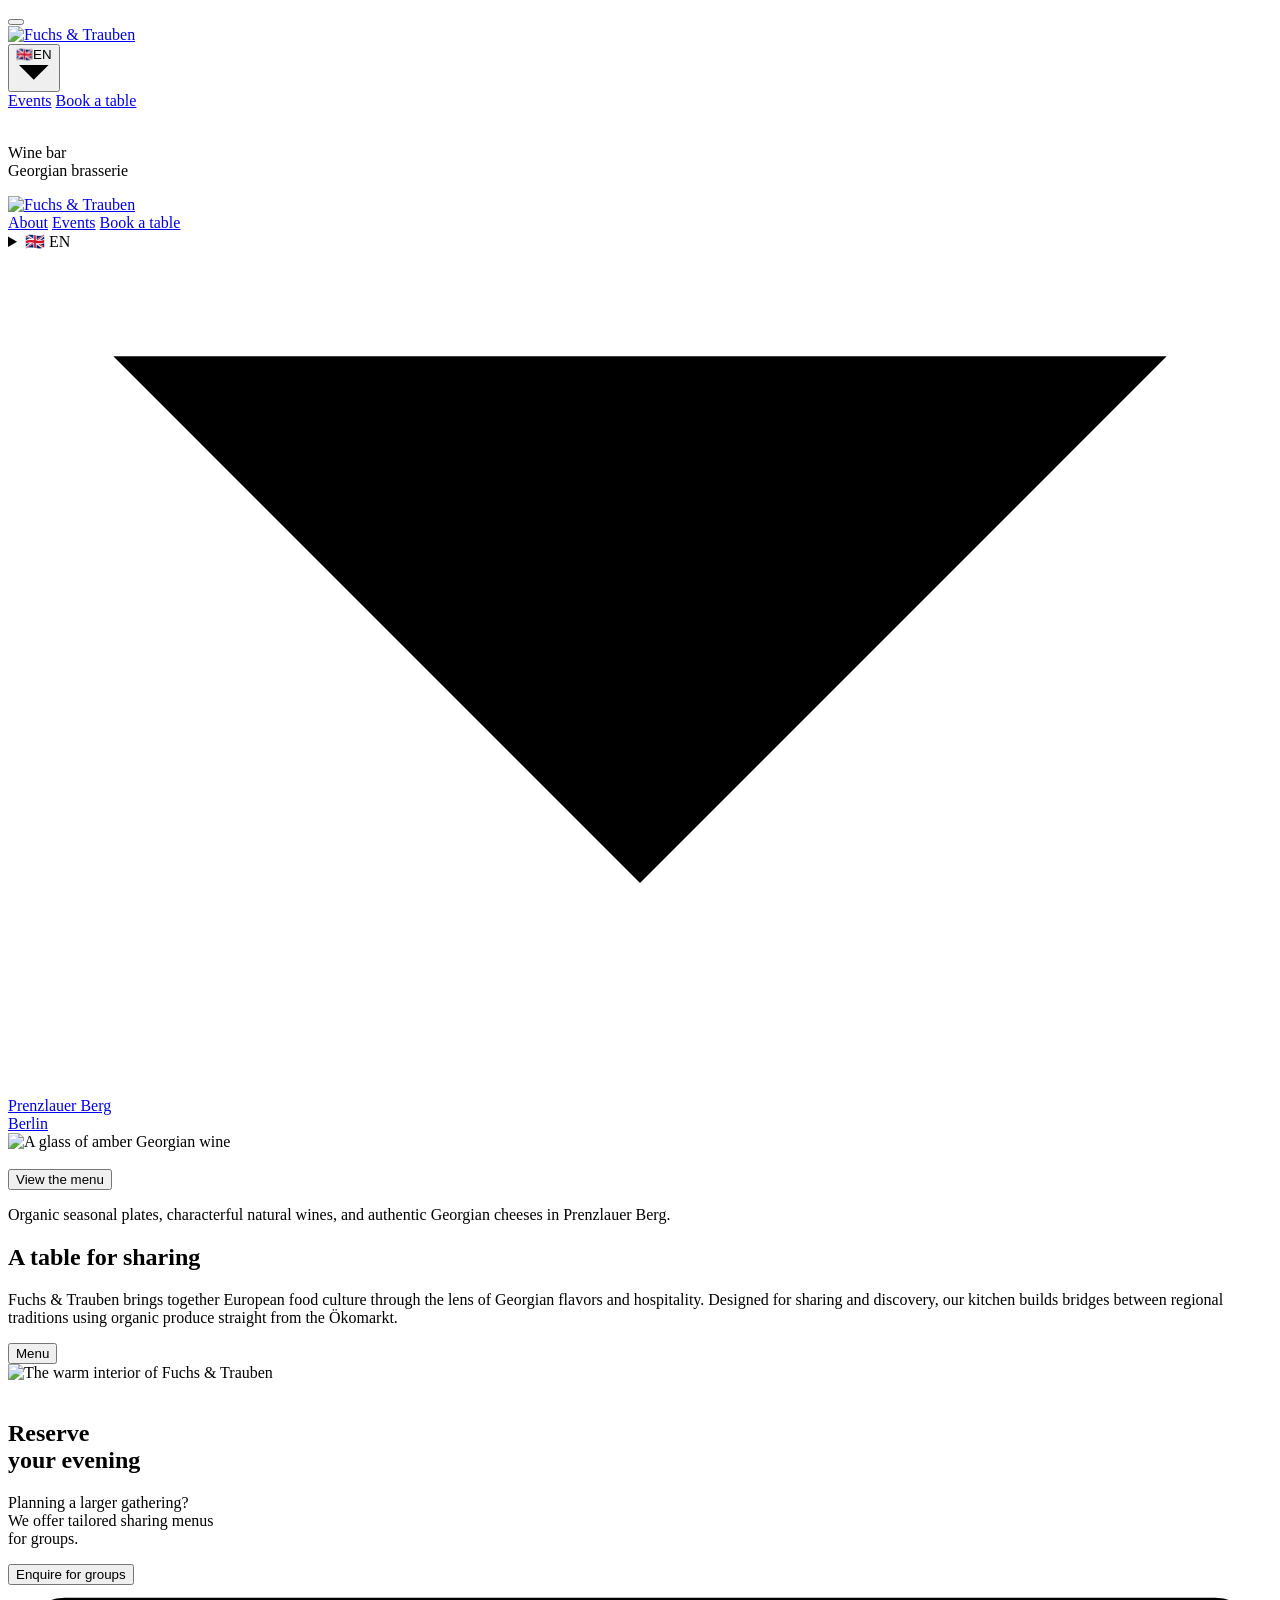
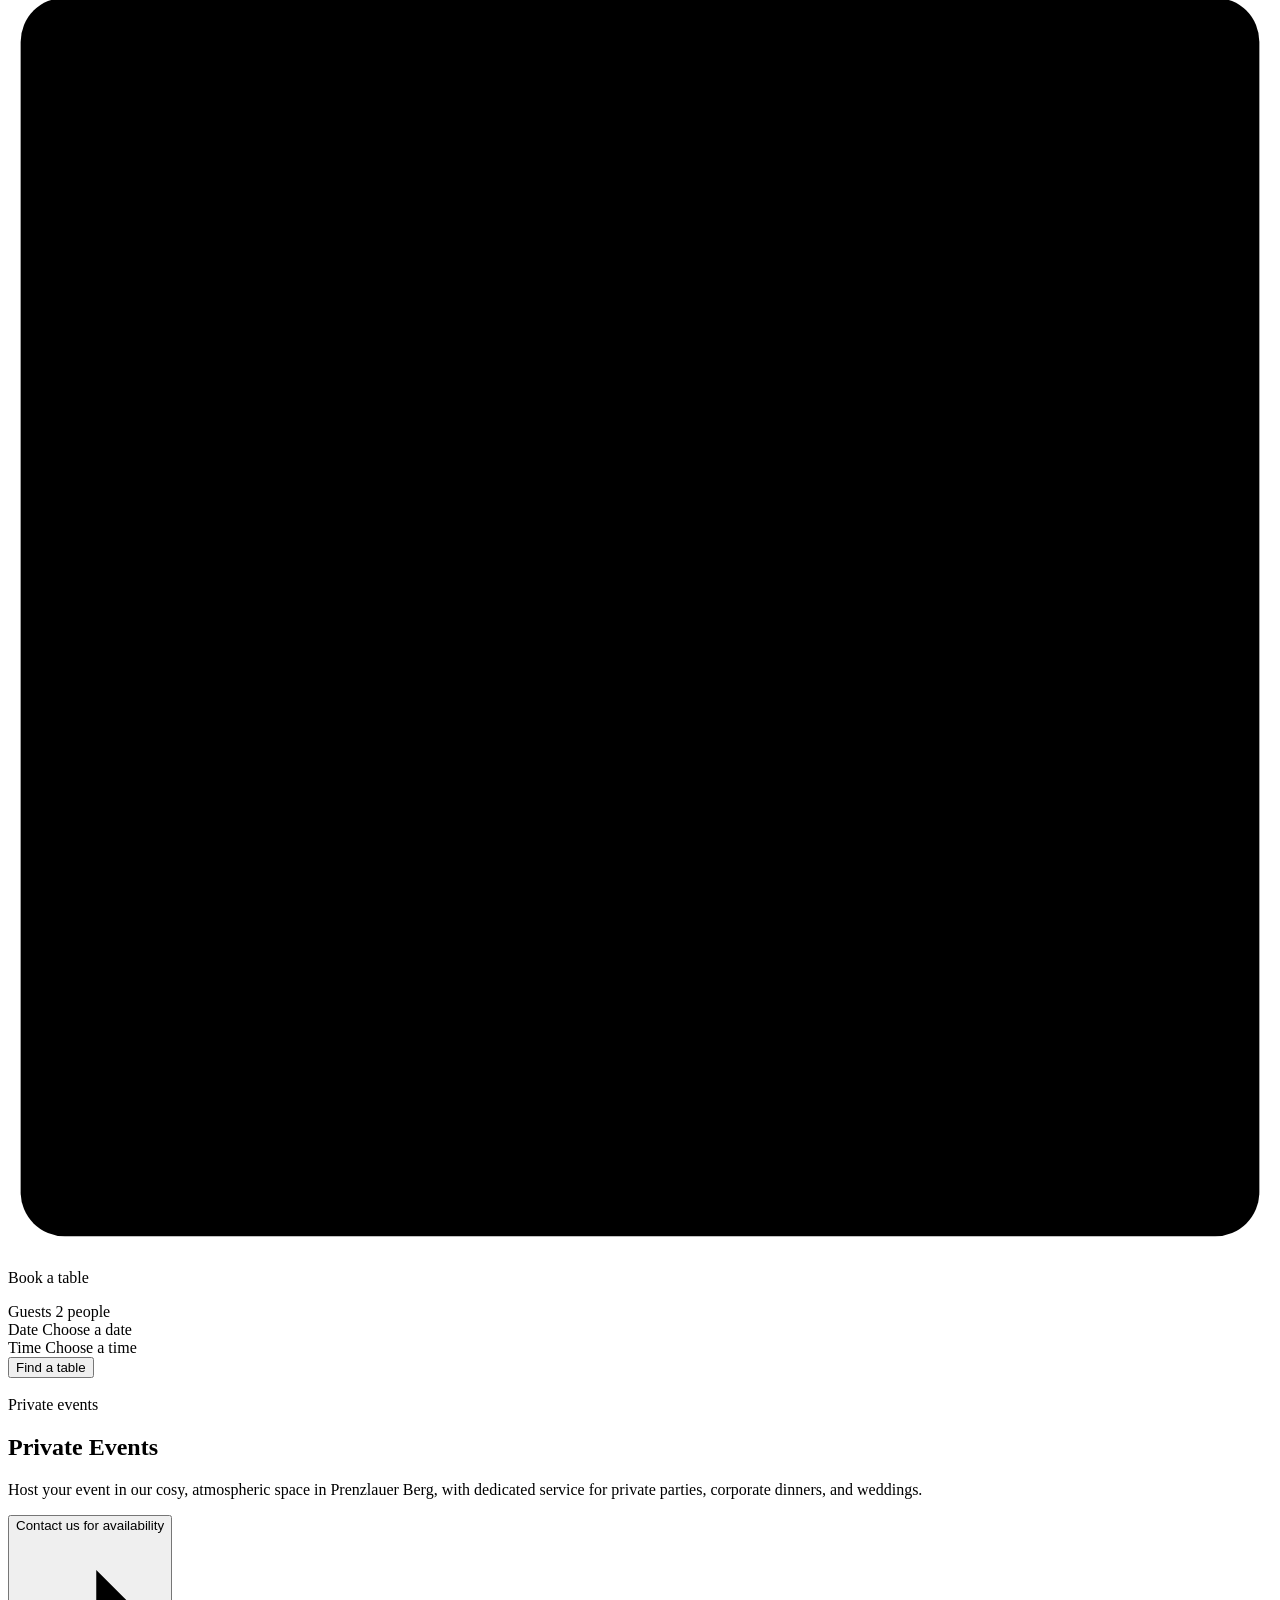
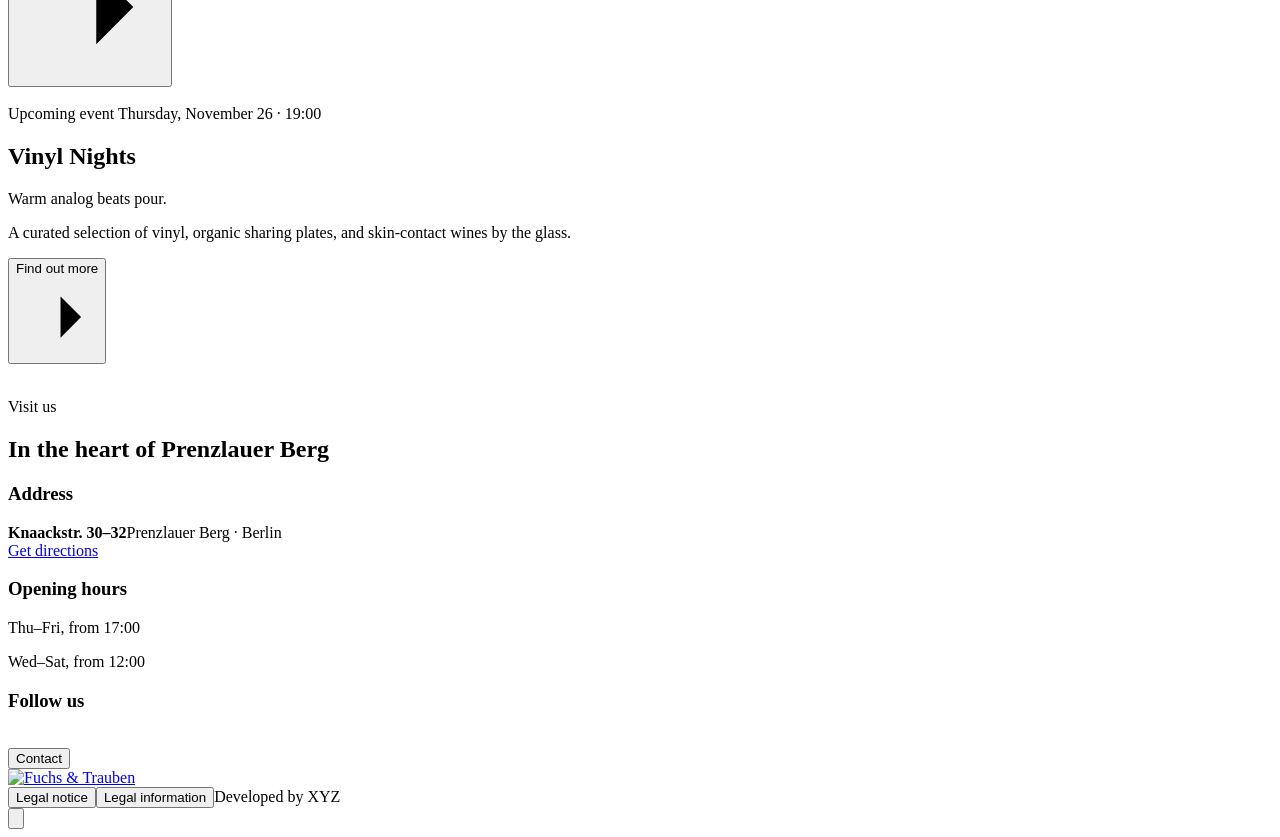
==== commit 823c0c12: "Deploy website" ====
--- a/en/index.html
+++ b/en/index.html
@@ -1 +1,33 @@
-<!DOCTYPE html><html lang="en"> <head><meta charset="utf-8"><meta name="viewport" content="width=device-width, initial-scale=1"><meta name="theme-color" content="#eeebe6"><meta name="description" content="Organic seasonal plates, characterful natural wines, and authentic Georgian cheeses in Prenzlauer Berg."><link rel="preconnect" href="https://fonts.googleapis.com"><link rel="preconnect" href="https://fonts.gstatic.com" crossorigin="anonymous"><link href="https://fonts.googleapis.com/css2?family=Anton&display=swap" rel="stylesheet"><title>Fuchs &amp; Trauben · Wine Bar &amp; Georgian Brasserie</title><link rel="stylesheet" href="/fuchsundtrauben-public/_astro/index.eeKxYgo6.css"></head> <body>  <nav class="primary-nav" aria-label="Primary navigation"> <div class="nav-inner"> <div class="desktop-nav-layout"> <div class="nav-social-slot" data-nav-social></div> <div class="nav-logo-slot desktop-nav-logo-slot" data-nav-logo-desktop></div> <div class="nav-actions-slot" data-nav-actions-desktop></div> </div> <div class="mobile-nav-controls"> <div class="mobile-nav-topbar"> <button class="menu-toggle" type="button" aria-label="Toggle navigation menu" aria-expanded="false" aria-controls="mobile-menu" data-menu-toggle> <span class="menu-toggle-lines" aria-hidden="true"><span></span><span></span><span></span></span> </button> <div class="nav-logo-slot mobile-nav-logo-slot"> <a class="brand mobile-static-brand" href="/fuchsundtrauben-public/en/" aria-label="Fuchs &#38; Trauben home"><img src="/fuchsundtrauben-public/assets/logo header.png" alt="Fuchs & Trauben"></a> </div> <button class="mobile-language-trigger" type="button" aria-label="Choose language" aria-haspopup="dialog" aria-controls="language-dialog" data-language-open> <span class="language-flag" aria-hidden="true">🇬🇧</span><span>EN</span><svg viewBox="0 0 12 8" aria-hidden="true"><path d="m1 1 5 5 5-5"></path></svg> </button> </div> <div class="mobile-nav-ctas"> <a class="pill mobile-nav-cta" href="#events" data-mobile-events>Events</a> <a class="pill pill-filled mobile-nav-cta" href="#reserve" data-mobile-booking>Book a table</a> </div> </div> </div> <div class="mobile-menu" id="mobile-menu" data-mobile-menu hidden> <a href="#about">About</a> <button class="mobile-menu-menu-button" type="button" aria-haspopup="dialog" aria-controls="menu-dialog" data-menu-open>Menu</button> <a href="#location">Find us</a> <a href="#contact">Opening hours &amp; contact</a> <div class="mobile-menu-socials" role="group" aria-label="Social media"> <a href="https://www.instagram.com/fuchsundtrauben/" target="_blank" rel="noreferrer" aria-label="Instagram"><img src="/fuchsundtrauben-public/assets/instagram.png" alt=""></a> <a href="https://www.facebook.com/profile.php?id=61595240783443" target="_blank" rel="noreferrer" aria-label="Facebook"><img src="/fuchsundtrauben-public/assets/facebook.png" alt=""></a> </div> </div> </nav> <dialog class="language-dialog" id="language-dialog" data-language-dialog aria-labelledby="language-dialog-title"> <div class="language-dialog-heading"> <h2 id="language-dialog-title">Choose language</h2> <button class="language-dialog-close" type="button" aria-label="Close" data-language-close><svg viewBox="0 0 24 24" aria-hidden="true"><path d="m6 6 12 12M18 6 6 18"></path></svg></button> </div> <div class="language-dialog-options"> <a href="/fuchsundtrauben-public/" lang="de"><span class="language-flag" aria-hidden="true">🇩🇪</span><span>Deutsch</span></a><a href="/fuchsundtrauben-public/en/" lang="en" aria-current="page"><span class="language-flag" aria-hidden="true">🇬🇧</span><span>English</span><span class="language-check" aria-hidden="true">✓</span></a> </div> </dialog> <dialog class="menu-dialog" id="menu-dialog" data-menu-dialog aria-labelledby="menu-dialog-title"> <div class="menu-dialog-heading"> <h2 id="menu-dialog-title">Our menu</h2> <button class="language-dialog-close" type="button" aria-label="Close" data-menu-close><svg viewBox="0 0 24 24" aria-hidden="true"><path d="m6 6 12 12M18 6 6 18"></path></svg></button> </div> <iframe class="menu-pdf" src="/fuchsundtrauben-public/assets/menu.pdf#toolbar=0&#38;navpanes=0&#38;view=Fit" title="Our menu"></iframe> </dialog> <dialog class="reservation-dialog contact-dialog" id="contact-dialog" data-contact-dialog aria-labelledby="contact-dialog-title"> <div class="reservation-dialog-heading"> <h2 id="contact-dialog-title">Contact us</h2> <button class="language-dialog-close" type="button" aria-label="Close" data-contact-close><svg viewBox="0 0 24 24" aria-hidden="true"><path d="m6 6 12 12M18 6 6 18"></path></svg></button> </div> <div class="contact-options"> <a class="contact-option contact-option-whatsapp" href="https://wa.me/490000000000" target="_blank" rel="noreferrer" aria-label="WhatsApp — Send us a message directly"> <span class="contact-option-icon" aria-hidden="true"><svg viewBox="0 0 24 24"><path class="whatsapp-glyph-bubble" d="M20.4 11.7a8.4 8.4 0 0 1-12.2 7.5L4 20.3l1.2-4A8.4 8.4 0 1 1 20.4 11.7Z"></path><path class="whatsapp-glyph-phone" transform="translate(1.2 0)" d="M9.1 8.2c-.35-.42-1-.45-1.38-.07l-.61.61c-.47.47-.6 1.18-.41 1.81.82 2.72 2.96 4.86 5.68 5.68.63.19 1.34.06 1.81-.41l.61-.61c.38-.38.35-1.03-.07-1.38l-1.24-1.03c-.36-.3-.89-.28-1.23.05l-.73.73a6.3 6.3 0 0 1-2.18-2.18l.73-.73c.33-.34.35-.87.05-1.23L9.1 8.2Z"></path></svg></span> <span class="contact-option-copy"><strong>WhatsApp</strong><small>Send us a message directly</small></span> <span class="contact-option-arrow" aria-hidden="true">→</span> </a> <a class="contact-option contact-option-email" href="mailto:info@fuchsundtrauben.net?subject=Website%20enquiry%20%C2%B7%20Fuchs%20%26%20Trauben"> <span class="contact-option-icon" aria-hidden="true"><svg viewBox="0 0 24 24"><rect x="3.25" y="5.25" width="17.5" height="13.5" rx="1.5"></rect><path d="m4.5 7 7.5 6 7.5-6"></path></svg></span> <span class="contact-option-copy"><strong>Send an email</strong><small>info@fuchsundtrauben.net</small></span> <span class="contact-option-arrow" aria-hidden="true">→</span> </a> <a class="contact-option contact-option-messenger" href="https://m.me/61595240783443" target="_blank" rel="noreferrer" aria-label="Messenger"> <span class="contact-option-icon" aria-hidden="true"><svg viewBox="0 0 24 24"><path d="M12 3.5c-4.7 0-8.5 3.1-8.5 7.5 0 2.3 1.2 4.4 3.2 5.8v4.2l3.7-2c.5.1 1.1.2 1.6.2 4.7 0 8.5-3.1 8.5-7.5s-3.8-8.2-8.5-8.2Z"></path><path d="m7.5 13 3.1-3.3 2.1 1.6 3.8-2.1-3.1 3.3-2.1-1.6-3.8 2.1Z"></path></svg></span> <span class="contact-option-copy"><strong>Messenger</strong><small>Message us on Facebook</small></span> <span class="contact-option-arrow" aria-hidden="true">→</span> </a> </div> </dialog> <dialog class="reservation-dialog booking-dialog" id="booking-dialog" data-booking-dialog aria-labelledby="booking-dialog-title"> <div class="reservation-dialog-heading"> <h2 id="booking-dialog-title">Book a table</h2> <button class="language-dialog-close" type="button" aria-label="Close" data-booking-close><svg viewBox="0 0 24 24" aria-hidden="true"><path d="m6 6 12 12M18 6 6 18"></path></svg></button> </div> <div class="booking-embed-placeholder"><p>Online booking through DISH Reservation will appear here once the widget is available.</p></div> </dialog> <dialog class="reservation-dialog legal-dialog" id="imprint-dialog" data-imprint-dialog aria-labelledby="imprint-dialog-title"> <div class="reservation-dialog-heading"> <h2 id="imprint-dialog-title">Legal notice</h2> <button class="language-dialog-close" type="button" aria-label="Close" data-imprint-close><svg viewBox="0 0 24 24" aria-hidden="true"><path d="m6 6 12 12M18 6 6 18"></path></svg></button> </div> <div class="legal-dialog-content"><p>Fuchs &amp; Trauben · Knaackstraße 30–32 · Prenzlauer Berg · Berlin · info@fuchsundtrauben.net. Operator, legal form, and authorized representative details must be added before publication.</p></div> </dialog> <dialog class="reservation-dialog legal-dialog" id="privacy-dialog" data-privacy-dialog aria-labelledby="privacy-dialog-title"> <div class="reservation-dialog-heading"> <h2 id="privacy-dialog-title">Privacy information</h2> <button class="language-dialog-close" type="button" aria-label="Close" data-privacy-close><svg viewBox="0 0 24 24" aria-hidden="true"><path d="m6 6 12 12M18 6 6 18"></path></svg></button> </div> <div class="legal-dialog-content"><p>This privacy information is not complete yet. Before publication, add the actual details about hosting, server logs, contact options, retention periods, and recipients.</p></div> </dialog> <dialog class="reservation-dialog event-dialog" id="vinyl-dialog" data-vinyl-dialog aria-labelledby="vinyl-dialog-title"> <div class="reservation-dialog-heading"> <h2 id="vinyl-dialog-title">Vinyl Nights</h2> <button class="language-dialog-close" type="button" aria-label="Close" data-vinyl-close><svg viewBox="0 0 24 24" aria-hidden="true"><path d="m6 6 12 12M18 6 6 18"></path></svg></button> </div> <div class="event-dialog-content"> <div class="event-gallery" data-event-gallery role="region" aria-label="Event photos"> <div class="event-gallery-track" data-event-gallery-track> <div class="event-gallery-slide" data-event-slide><img src="/fuchsundtrauben-public/assets/vinyl.png" alt="Vinyl Nights 1"></div><div class="event-gallery-slide" data-event-slide><img src="/fuchsundtrauben-public/assets/vinyl.png" alt="Vinyl Nights 2"></div><div class="event-gallery-slide" data-event-slide><img src="/fuchsundtrauben-public/assets/vinyl.png" alt="Vinyl Nights 3"></div> </div> <button class="event-gallery-arrow event-gallery-previous" type="button" aria-label="Previous photo" data-gallery-previous><svg viewBox="0 0 24 24" aria-hidden="true"><path d="m15 5-7 7 7 7"></path></svg></button> <button class="event-gallery-arrow event-gallery-next" type="button" aria-label="Next photo" data-gallery-next><svg viewBox="0 0 24 24" aria-hidden="true"><path d="m9 5 7 7-7 7"></path></svg></button> <div class="event-gallery-dots" role="group" aria-label="Event photos"> <button type="button" aria-label="Event photos 1" aria-current="true" data-gallery-dot="0"></button><button type="button" aria-label="Event photos 2" aria-current="false" data-gallery-dot="1"></button><button type="button" aria-label="Event photos 3" aria-current="false" data-gallery-dot="2"></button> </div> </div> <div class="event-dialog-copy"><p class="event-kicker">Warm analog beats pour.</p><p class="event-dialog-date">Thursday, November 26 · 19:00</p><p>A curated selection of vinyl, organic sharing plates, and skin-contact wines by the glass.</p><p>Join us for an evening of records, Georgian hospitality, and seasonal plates.</p></div> </div> </dialog><header class="site-header"> <div class="header-social"> <div class="social-links" data-social-links> <a href="https://www.instagram.com/fuchsundtrauben/" target="_blank" rel="noreferrer" aria-label="Instagram"><img src="/fuchsundtrauben-public/assets/instagram.png" alt=""></a> <a href="https://www.facebook.com/profile.php?id=61595240783443" target="_blank" rel="noreferrer" aria-label="Facebook"><img src="/fuchsundtrauben-public/assets/facebook.png" alt=""></a> </div> <p>Wine bar<br>Georgian brasserie</p> </div> <div class="brand-home-slot" data-brand-home> <a class="brand" href="/fuchsundtrauben-public/en/" aria-label="Fuchs &#38; Trauben home" data-moving-logo><img src="/fuchsundtrauben-public/assets/logo header.png" alt="Fuchs & Trauben"></a> </div> <div class="header-nav-actions" data-header-actions> <div class="desktop-nav-links"> <a class="pill" href="#about">About</a> <a class="pill" href="#events">Events</a> <a class="pill pill-filled" href="#reserve">Book a table</a> </div> <details class="language-dropdown" data-language-dropdown> <summary aria-label="Choose language"> <span class="language-flag" aria-hidden="true">🇬🇧</span> <span>EN</span> <svg viewBox="0 0 12 8" aria-hidden="true"><path d="m1 1 5 5 5-5"></path></svg> </summary> <div class="language-dropdown-menu"> <a href="/fuchsundtrauben-public/" lang="de"><span class="language-flag" aria-hidden="true">🇩🇪</span><span>Deutsch</span></a><a href="/fuchsundtrauben-public/en/" lang="en" aria-current="page"><span class="language-flag" aria-hidden="true">🇬🇧</span><span>English</span><span class="language-check" aria-hidden="true">✓</span></a> </div> </details> </div> <a class="header-address" href="#location" aria-label="Find us">Prenzlauer Berg<br>Berlin</a> </header> <main> <section class="hero" aria-label="A glass of Georgian wine"> <img class="hero-photo" src="/fuchsundtrauben-public/assets/wine-header.gif" alt="A glass of amber Georgian wine"> <div class="hero-mark" data-hero-mark aria-hidden="true"><img src="/fuchsundtrauben-public/assets/fuchs.gif" alt=""></div> <div class="hero-content" data-hero-content> <button class="hero-menu-link" type="button" aria-haspopup="dialog" aria-controls="menu-dialog" data-menu-open>View the menu</button> </div> </section> <section class="intro section-wrap" id="about" data-intro> <div class="intro-copy" data-intro-copy><p class="eyebrow">Organic seasonal plates, characterful natural wines, and authentic Georgian cheeses in Prenzlauer Berg.</p><h1>A table for sharing</h1><p>Fuchs &amp; Trauben brings together European food culture through the lens of Georgian flavors and hospitality. Designed for sharing and discovery, our kitchen builds bridges between regional traditions using organic produce straight from the Ökomarkt.</p><button class="pill download" type="button" aria-haspopup="dialog" aria-controls="menu-dialog" data-menu-open><img src="/fuchsundtrauben-public/assets/download.png" alt="">Menu</button></div> <div class="intro-photo-frame"><img class="intro-photo" data-intro-photo src="/fuchsundtrauben-public/assets/photo2.png" alt="The warm interior of Fuchs &#38; Trauben"></div> </section> <section class="reservation section-wrap" id="reserve" data-reservation> <div class="reserve-copy" data-reserve-copy><img class="ornament" data-paint-ornament src="/fuchsundtrauben-public/assets/ornament.png" alt=""><h2>Reserve<br>your evening</h2><p>Planning a larger gathering?<br>We offer tailored sharing menus<br>for groups.</p><button class="group-enquiry" type="button" aria-haspopup="dialog" aria-controls="contact-dialog" data-contact-open><span class="action-label">Enquire for groups</span></button><img class="ornament" data-paint-ornament src="/fuchsundtrauben-public/assets/ornament.png" alt=""></div> <div class="reserve-card" data-reserve-card> <svg class="reserve-card-outline" viewBox="0 0 100 100" preserveAspectRatio="none" aria-hidden="true"><rect x="1" y="1" width="98" height="98" rx="3.5" pathLength="100" data-reserve-outline></rect></svg> <p>Book a table</p><div class="booking-row"><span>Guests</span><span><img src="/fuchsundtrauben-public/assets/guests.png" alt=""> 2 people</span></div><div class="booking-row"><span>Date</span><span><img src="/fuchsundtrauben-public/assets/calendar.png" alt=""> Choose a date</span></div><div class="booking-row"><span>Time</span><span><img src="/fuchsundtrauben-public/assets/time.png" alt=""> Choose a time</span></div><button class="pill pill-filled reservation-action" type="button" aria-haspopup="dialog" aria-controls="booking-dialog" data-booking-open>Find a table</button> </div> </section> <section class="events" id="events"> <article class="event-card event-card-private" data-event-card> <img class="event-image" data-event-image src="/fuchsundtrauben-public/assets/private events.png" alt=""> <div class="event-copy" data-event-copy> <div class="event-meta"> <span class="event-kind">Private events</span>  </div> <h2>Private Events</h2>  <p class="event-description">Host your event in our cosy, atmospheric space in Prenzlauer Berg, with dedicated service for private parties, corporate dinners, and weddings.</p> <button class="event-card-action" type="button" aria-haspopup="dialog" aria-controls="contact-dialog" data-contact-open>Contact us for availability<span aria-hidden="true"><svg viewBox="0 0 24 24"><path d="M4 12h15m-6-6 6 6-6 6"></path></svg></span></button> </div> </article><article class="event-card event-card-upcoming" data-event-card> <img class="event-image" data-event-image src="/fuchsundtrauben-public/assets/vinyl.png" alt=""> <div class="event-copy" data-event-copy> <div class="event-meta"> <span class="event-kind">Upcoming event</span> <span class="event-date">Thursday, November 26 · 19:00</span> </div> <h2>Vinyl Nights</h2> <p class="event-subtitle">Warm analog beats pour.</p> <p class="event-description">A curated selection of vinyl, organic sharing plates, and skin-contact wines by the glass.</p> <button class="event-card-action" type="button" aria-haspopup="dialog" aria-controls="vinyl-dialog" data-vinyl-open>Find out more<span aria-hidden="true"><svg viewBox="0 0 24 24"><path d="M4 12h15m-6-6 6 6-6 6"></path></svg></span></button> </div> </article> </section> <div class="ornament-divider-wrap" aria-hidden="true"> <img class="ornament ornament-divider" data-paint-divider src="/fuchsundtrauben-public/assets/ornament.png" alt=""> </div> <section class="location section-wrap" id="location" data-location> <div class="location-copy" data-location-copy> <p class="eyebrow">Visit us</p> <h2>In the heart of Prenzlauer Berg</h2> </div> <div class="location-details" data-location-card> <div class="location-info-block location-address-block"> <h3>Address</h3> <div class="location-address"> <span class="location-symbol" aria-hidden="true"><svg viewBox="0 0 24 24"><path d="M19 10.2c0 5.2-7 10.3-7 10.3S5 15.4 5 10.2a7 7 0 1 1 14 0Z"></path><circle cx="12" cy="10" r="2.3"></circle></svg></span> <div class="location-address-copy"><strong>Knaackstr. 30–32</strong><span>Prenzlauer Berg · Berlin</span></div> </div> <a class="location-directions" href="https://maps.app.goo.gl/gK7LkXh8uoHHVjGL7" target="_blank" rel="noreferrer"><span class="action-label">Get directions</span></a> </div> <div class="location-info-block location-hours"> <h3>Opening hours</h3> <div class="location-hours-lines"><p>Thu–Fri, from 17:00</p><p>Wed–Sat, from 12:00</p></div> </div> <div class="location-info-block location-connect" id="contact"> <h3>Follow us</h3> <div class="location-social-links" role="group" aria-label="Social media"> <a href="https://www.instagram.com/fuchsundtrauben/" target="_blank" rel="noreferrer" aria-label="Instagram"><img src="/fuchsundtrauben-public/assets/instagram.png" alt=""></a> <a href="https://www.facebook.com/profile.php?id=61595240783443" target="_blank" rel="noreferrer" aria-label="Facebook"><img src="/fuchsundtrauben-public/assets/facebook.png" alt=""></a> </div> <button class="location-contact-link" type="button" aria-haspopup="dialog" aria-controls="contact-dialog" data-contact-open><span class="action-label">Contact</span></button> </div> </div> </section> </main> <footer> <a class="footer-brand" href="/fuchsundtrauben-public/en/" aria-label="Fuchs &#38; Trauben home"><img src="/fuchsundtrauben-public/assets/logo footer.png" alt="Fuchs & Trauben"></a> <div class="footer-legal"><button type="button" data-imprint-open>Legal notice</button><button type="button" data-privacy-open>Legal information</button><span>Developed by XYZ</span></div> </footer> <button class="floating-contact" type="button" aria-label="Contact us" title="Contact us" aria-haspopup="dialog" aria-controls="contact-dialog" data-contact-open data-floating-contact> <svg viewBox="0 0 24 24" aria-hidden="true"><path d="M20.5 11.5a8.4 8.4 0 0 1-12.2 7.3L4 20l1.2-4A8.4 8.4 0 1 1 20.5 11.5Z"></path><path d="M8 11.5h.01M12 11.5h.01M16 11.5h.01"></path></svg> </button> <script type="module" src="/fuchsundtrauben-public/_astro/HomePage.astro_astro_type_script_index_0_lang.Dm-VnGla.js"></script>  <script type="module" src="/fuchsundtrauben-public/_astro/BaseLayout.astro_astro_type_script_index_0_lang.DtLkhBNC.js"></script> </body> </html>+<!DOCTYPE html><html lang="en"> <head><meta charset="utf-8"><meta name="viewport" content="width=device-width, initial-scale=1"><meta name="theme-color" content="#eeebe6"><link rel="preload" as="image" href="/fuchsundtrauben-public/assets/logo header.png"><script>
+      document.documentElement.classList.add('site-loading');
+      window.setTimeout(() => document.documentElement.classList.remove('site-loading'), 2000);
+    </script><meta name="description" content="Organic seasonal plates, characterful natural wines, and authentic Georgian cheeses in Prenzlauer Berg."><link rel="preconnect" href="https://fonts.googleapis.com"><link rel="preconnect" href="https://fonts.gstatic.com" crossorigin="anonymous"><link href="https://fonts.googleapis.com/css2?family=Anton&display=swap" rel="stylesheet"><title>Fuchs &amp; Trauben · Wine Bar &amp; Georgian Brasserie</title><link rel="stylesheet" href="/fuchsundtrauben-public/_astro/index.m9v6nXLw.css"></head> <body> <div class="site-loader" data-site-loader aria-hidden="true"> <div class="site-loader-content"> <img class="site-loader-logo" src="/fuchsundtrauben-public/assets/logo header.png" width="378" height="222" alt="" fetchpriority="high"> <span class="site-loader-progress" aria-hidden="true"></span> </div> </div>  <nav class="primary-nav" aria-label="Primary navigation"> <div class="nav-inner"> <div class="desktop-nav-layout"> <div class="nav-social-slot" data-nav-social></div> <div class="nav-logo-slot desktop-nav-logo-slot" data-nav-logo-desktop></div> <div class="nav-actions-slot" data-nav-actions-desktop></div> </div> <div class="mobile-nav-controls"> <div class="mobile-nav-topbar"> <button class="menu-toggle" type="button" aria-label="Toggle navigation menu" aria-expanded="false" aria-controls="mobile-menu" data-menu-toggle> <span class="menu-toggle-lines" aria-hidden="true"><span></span><span></span><span></span></span> </button> <div class="nav-logo-slot mobile-nav-logo-slot"> <a class="brand mobile-static-brand" href="/fuchsundtrauben-public/en/" aria-label="Fuchs &#38; Trauben home"><img src="/fuchsundtrauben-public/assets/logo header.png" alt="Fuchs & Trauben"></a> </div> <button class="mobile-language-trigger" type="button" aria-label="Choose language" aria-haspopup="dialog" aria-controls="language-dialog" data-language-open> <span class="language-flag" aria-hidden="true">🇬🇧</span><span>EN</span><svg viewBox="0 0 12 8" aria-hidden="true"><path d="m1 1 5 5 5-5"></path></svg> </button> </div> <div class="mobile-nav-ctas"> <a class="pill mobile-nav-cta" href="#events" data-mobile-events>Events</a> <a class="pill pill-filled mobile-nav-cta" href="#reserve" data-mobile-booking>Book a table</a> </div> </div> </div> <div class="mobile-menu" id="mobile-menu" data-mobile-menu hidden> <a href="#about">About</a> <button class="mobile-menu-menu-button" type="button" aria-haspopup="dialog" aria-controls="menu-dialog" data-menu-open>Menu</button> <a href="#location">Find us</a> <a href="#contact">Opening hours &amp; contact</a> <div class="mobile-menu-socials" role="group" aria-label="Social media"> <a href="https://www.instagram.com/fuchsundtrauben/" target="_blank" rel="noreferrer" aria-label="Instagram"><img src="/fuchsundtrauben-public/assets/instagram.png" alt=""></a> <a href="https://www.facebook.com/profile.php?id=61595240783443" target="_blank" rel="noreferrer" aria-label="Facebook"><img src="/fuchsundtrauben-public/assets/facebook.png" alt=""></a> </div> </div> </nav> <dialog class="language-dialog" id="language-dialog" data-language-dialog aria-labelledby="language-dialog-title"> <div class="language-dialog-heading"> <h2 id="language-dialog-title">Choose language</h2> <button class="language-dialog-close" type="button" aria-label="Close" data-language-close><svg viewBox="0 0 24 24" aria-hidden="true"><path d="m6 6 12 12M18 6 6 18"></path></svg></button> </div> <div class="language-dialog-options"> <a href="/fuchsundtrauben-public/" lang="de"><span class="language-flag" aria-hidden="true">🇩🇪</span><span>Deutsch</span></a><a href="/fuchsundtrauben-public/en/" lang="en" aria-current="page"><span class="language-flag" aria-hidden="true">🇬🇧</span><span>English</span><span class="language-check" aria-hidden="true">✓</span></a> </div> </dialog> <dialog class="menu-dialog" id="menu-dialog" data-menu-dialog aria-labelledby="menu-dialog-title"> <div class="menu-dialog-heading"> <h2 id="menu-dialog-title">Our menu</h2> <button class="language-dialog-close" type="button" aria-label="Close" data-menu-close><svg viewBox="0 0 24 24" aria-hidden="true"><path d="m6 6 12 12M18 6 6 18"></path></svg></button> </div> <iframe class="menu-pdf" src="/fuchsundtrauben-public/assets/menu.pdf#toolbar=0&#38;navpanes=0&#38;view=Fit" title="Our menu"></iframe> </dialog> <dialog class="reservation-dialog contact-dialog" id="contact-dialog" data-contact-dialog aria-labelledby="contact-dialog-title"> <div class="reservation-dialog-heading"> <h2 id="contact-dialog-title">Contact us</h2> <button class="language-dialog-close" type="button" aria-label="Close" data-contact-close><svg viewBox="0 0 24 24" aria-hidden="true"><path d="m6 6 12 12M18 6 6 18"></path></svg></button> </div> <div class="contact-options"> <a class="contact-option contact-option-whatsapp" href="https://wa.me/490000000000" target="_blank" rel="noreferrer" aria-label="WhatsApp — Send us a message directly"> <span class="contact-option-icon" aria-hidden="true"><svg viewBox="0 0 24 24"><path class="whatsapp-glyph-bubble" d="M20.4 11.7a8.4 8.4 0 0 1-12.2 7.5L4 20.3l1.2-4A8.4 8.4 0 1 1 20.4 11.7Z"></path><path class="whatsapp-glyph-phone" transform="translate(1.2 0)" d="M9.1 8.2c-.35-.42-1-.45-1.38-.07l-.61.61c-.47.47-.6 1.18-.41 1.81.82 2.72 2.96 4.86 5.68 5.68.63.19 1.34.06 1.81-.41l.61-.61c.38-.38.35-1.03-.07-1.38l-1.24-1.03c-.36-.3-.89-.28-1.23.05l-.73.73a6.3 6.3 0 0 1-2.18-2.18l.73-.73c.33-.34.35-.87.05-1.23L9.1 8.2Z"></path></svg></span> <span class="contact-option-copy"><strong>WhatsApp</strong><small>Send us a message directly</small></span> <span class="contact-option-arrow" aria-hidden="true">→</span> </a> <a class="contact-option contact-option-email" href="mailto:info@fuchsundtrauben.net?subject=Website%20enquiry%20%C2%B7%20Fuchs%20%26%20Trauben"> <span class="contact-option-icon" aria-hidden="true"><svg viewBox="0 0 24 24"><rect x="3.25" y="5.25" width="17.5" height="13.5" rx="1.5"></rect><path d="m4.5 7 7.5 6 7.5-6"></path></svg></span> <span class="contact-option-copy"><strong>Send an email</strong><small>info@fuchsundtrauben.net</small></span> <span class="contact-option-arrow" aria-hidden="true">→</span> </a> <a class="contact-option contact-option-messenger" href="https://m.me/61595240783443" target="_blank" rel="noreferrer" aria-label="Messenger"> <span class="contact-option-icon" aria-hidden="true"><svg viewBox="0 0 24 24"><path d="M12 3.5c-4.7 0-8.5 3.1-8.5 7.5 0 2.3 1.2 4.4 3.2 5.8v4.2l3.7-2c.5.1 1.1.2 1.6.2 4.7 0 8.5-3.1 8.5-7.5s-3.8-8.2-8.5-8.2Z"></path><path d="m7.5 13 3.1-3.3 2.1 1.6 3.8-2.1-3.1 3.3-2.1-1.6-3.8 2.1Z"></path></svg></span> <span class="contact-option-copy"><strong>Messenger</strong><small>Message us on Facebook</small></span> <span class="contact-option-arrow" aria-hidden="true">→</span> </a> </div> </dialog> <dialog class="reservation-dialog booking-dialog" id="booking-dialog" data-booking-dialog aria-labelledby="booking-dialog-title"> <div class="reservation-dialog-heading"> <h2 id="booking-dialog-title">Book a table</h2> <button class="language-dialog-close" type="button" aria-label="Close" data-booking-close><svg viewBox="0 0 24 24" aria-hidden="true"><path d="m6 6 12 12M18 6 6 18"></path></svg></button> </div> <div class="booking-embed-placeholder"><p>Online booking through DISH Reservation will appear here once the widget is available.</p></div> </dialog> <dialog class="reservation-dialog legal-dialog" id="imprint-dialog" data-imprint-dialog aria-labelledby="imprint-dialog-title"> <div class="reservation-dialog-heading"> <h2 id="imprint-dialog-title">Legal notice</h2> <button class="language-dialog-close" type="button" aria-label="Close" data-imprint-close><svg viewBox="0 0 24 24" aria-hidden="true"><path d="m6 6 12 12M18 6 6 18"></path></svg></button> </div> <div class="legal-dialog-content"><p>Fuchs &amp; Trauben · Knaackstraße 30–32 · Prenzlauer Berg · Berlin · info@fuchsundtrauben.net. Operator, legal form, and authorized representative details must be added before publication.</p></div> </dialog> <dialog class="reservation-dialog legal-dialog" id="privacy-dialog" data-privacy-dialog aria-labelledby="privacy-dialog-title"> <div class="reservation-dialog-heading"> <h2 id="privacy-dialog-title">Privacy information</h2> <button class="language-dialog-close" type="button" aria-label="Close" data-privacy-close><svg viewBox="0 0 24 24" aria-hidden="true"><path d="m6 6 12 12M18 6 6 18"></path></svg></button> </div> <div class="legal-dialog-content"><p>This privacy information is not complete yet. Before publication, add the actual details about hosting, server logs, contact options, retention periods, and recipients.</p></div> </dialog> <dialog class="reservation-dialog event-dialog" id="vinyl-dialog" data-vinyl-dialog aria-labelledby="vinyl-dialog-title"> <div class="reservation-dialog-heading"> <h2 id="vinyl-dialog-title">Vinyl Nights</h2> <button class="language-dialog-close" type="button" aria-label="Close" data-vinyl-close><svg viewBox="0 0 24 24" aria-hidden="true"><path d="m6 6 12 12M18 6 6 18"></path></svg></button> </div> <div class="event-dialog-content"> <div class="event-gallery" data-event-gallery role="region" aria-label="Event photos"> <div class="event-gallery-track" data-event-gallery-track> <div class="event-gallery-slide" data-event-slide><img src="/fuchsundtrauben-public/assets/vinyl.png" alt="Vinyl Nights 1"></div><div class="event-gallery-slide" data-event-slide><img src="/fuchsundtrauben-public/assets/vinyl.png" alt="Vinyl Nights 2"></div><div class="event-gallery-slide" data-event-slide><img src="/fuchsundtrauben-public/assets/vinyl.png" alt="Vinyl Nights 3"></div> </div> <button class="event-gallery-arrow event-gallery-previous" type="button" aria-label="Previous photo" data-gallery-previous><svg viewBox="0 0 24 24" aria-hidden="true"><path d="m15 5-7 7 7 7"></path></svg></button> <button class="event-gallery-arrow event-gallery-next" type="button" aria-label="Next photo" data-gallery-next><svg viewBox="0 0 24 24" aria-hidden="true"><path d="m9 5 7 7-7 7"></path></svg></button> <div class="event-gallery-dots" role="group" aria-label="Event photos"> <button type="button" aria-label="Event photos 1" aria-current="true" data-gallery-dot="0"></button><button type="button" aria-label="Event photos 2" aria-current="false" data-gallery-dot="1"></button><button type="button" aria-label="Event photos 3" aria-current="false" data-gallery-dot="2"></button> </div> </div> <div class="event-dialog-copy"><p class="event-kicker">Warm analog beats pour.</p><p class="event-dialog-date">Thursday, November 26 · 19:00</p><p>A curated selection of vinyl, organic sharing plates, and skin-contact wines by the glass.</p><p>Join us for an evening of records, Georgian hospitality, and seasonal plates.</p></div> </div> </dialog><header class="site-header"> <div class="header-social"> <div class="social-links" data-social-links> <a href="https://www.instagram.com/fuchsundtrauben/" target="_blank" rel="noreferrer" aria-label="Instagram"><img src="/fuchsundtrauben-public/assets/instagram.png" alt=""></a> <a href="https://www.facebook.com/profile.php?id=61595240783443" target="_blank" rel="noreferrer" aria-label="Facebook"><img src="/fuchsundtrauben-public/assets/facebook.png" alt=""></a> </div> <p>Wine bar<br>Georgian brasserie</p> </div> <div class="brand-home-slot" data-brand-home> <a class="brand" href="/fuchsundtrauben-public/en/" aria-label="Fuchs &#38; Trauben home" data-moving-logo><img src="/fuchsundtrauben-public/assets/logo header.png" alt="Fuchs & Trauben"></a> </div> <div class="header-nav-actions" data-header-actions> <div class="desktop-nav-links"> <a class="pill" href="#about">About</a> <a class="pill" href="#events">Events</a> <a class="pill pill-filled" href="#reserve">Book a table</a> </div> <details class="language-dropdown" data-language-dropdown> <summary aria-label="Choose language"> <span class="language-flag" aria-hidden="true">🇬🇧</span> <span>EN</span> <svg viewBox="0 0 12 8" aria-hidden="true"><path d="m1 1 5 5 5-5"></path></svg> </summary> <div class="language-dropdown-menu"> <a href="/fuchsundtrauben-public/" lang="de"><span class="language-flag" aria-hidden="true">🇩🇪</span><span>Deutsch</span></a><a href="/fuchsundtrauben-public/en/" lang="en" aria-current="page"><span class="language-flag" aria-hidden="true">🇬🇧</span><span>English</span><span class="language-check" aria-hidden="true">✓</span></a> </div> </details> </div> <a class="header-address" href="#location" aria-label="Find us">Prenzlauer Berg<br>Berlin</a> </header> <main> <section class="hero" aria-label="A glass of Georgian wine"> <img class="hero-photo" src="/fuchsundtrauben-public/assets/wine-header.gif" alt="A glass of amber Georgian wine" data-loader-essential fetchpriority="high"> <div class="hero-mark" data-hero-mark aria-hidden="true"><img src="/fuchsundtrauben-public/assets/fuchs.gif" alt="" data-loader-essential fetchpriority="high"></div> <div class="hero-content" data-hero-content> <button class="hero-menu-link" type="button" aria-haspopup="dialog" aria-controls="menu-dialog" data-menu-open>View the menu</button> </div> </section> <section class="intro section-wrap" id="about" data-intro> <div class="intro-copy" data-intro-copy><p class="eyebrow">Organic seasonal plates, characterful natural wines, and authentic Georgian cheeses in Prenzlauer Berg.</p><h1>A table for sharing</h1><p>Fuchs &amp; Trauben brings together European food culture through the lens of Georgian flavors and hospitality. Designed for sharing and discovery, our kitchen builds bridges between regional traditions using organic produce straight from the Ökomarkt.</p><button class="pill download" type="button" aria-haspopup="dialog" aria-controls="menu-dialog" data-menu-open><img src="/fuchsundtrauben-public/assets/download.png" alt="">Menu</button></div> <div class="intro-photo-frame"><img class="intro-photo" data-intro-photo src="/fuchsundtrauben-public/assets/photo2.png" alt="The warm interior of Fuchs &#38; Trauben"></div> </section> <section class="reservation section-wrap" id="reserve" data-reservation> <div class="reserve-copy" data-reserve-copy><img class="ornament" data-paint-ornament src="/fuchsundtrauben-public/assets/ornament.png" alt=""><h2>Reserve<br>your evening</h2><p>Planning a larger gathering?<br>We offer tailored sharing menus<br>for groups.</p><button class="group-enquiry" type="button" aria-haspopup="dialog" aria-controls="contact-dialog" data-contact-open><span class="action-label">Enquire for groups</span></button><img class="ornament" data-paint-ornament src="/fuchsundtrauben-public/assets/ornament.png" alt=""></div> <div class="reserve-card" data-reserve-card> <svg class="reserve-card-outline" viewBox="0 0 100 100" preserveAspectRatio="none" aria-hidden="true"><rect x="1" y="1" width="98" height="98" rx="3.5" pathLength="100" data-reserve-outline></rect></svg> <p>Book a table</p><div class="booking-row"><span>Guests</span><span><img src="/fuchsundtrauben-public/assets/guests.png" alt=""> 2 people</span></div><div class="booking-row"><span>Date</span><span><img src="/fuchsundtrauben-public/assets/calendar.png" alt=""> Choose a date</span></div><div class="booking-row"><span>Time</span><span><img src="/fuchsundtrauben-public/assets/time.png" alt=""> Choose a time</span></div><button class="pill pill-filled reservation-action" type="button" aria-haspopup="dialog" aria-controls="booking-dialog" data-booking-open>Find a table</button> </div> </section> <section class="events" id="events"> <article class="event-card event-card-private" data-event-card> <img class="event-image" data-event-image src="/fuchsundtrauben-public/assets/private events.png" alt=""> <div class="event-copy" data-event-copy> <div class="event-meta"> <span class="event-kind">Private events</span>  </div> <h2>Private Events</h2>  <p class="event-description">Host your event in our cosy, atmospheric space in Prenzlauer Berg, with dedicated service for private parties, corporate dinners, and weddings.</p> <button class="event-card-action" type="button" aria-haspopup="dialog" aria-controls="contact-dialog" data-contact-open>Contact us for availability<span aria-hidden="true"><svg viewBox="0 0 24 24"><path d="M4 12h15m-6-6 6 6-6 6"></path></svg></span></button> </div> </article><article class="event-card event-card-upcoming" data-event-card> <img class="event-image" data-event-image src="/fuchsundtrauben-public/assets/vinyl.png" alt=""> <div class="event-copy" data-event-copy> <div class="event-meta"> <span class="event-kind">Upcoming event</span> <span class="event-date">Thursday, November 26 · 19:00</span> </div> <h2>Vinyl Nights</h2> <p class="event-subtitle">Warm analog beats pour.</p> <p class="event-description">A curated selection of vinyl, organic sharing plates, and skin-contact wines by the glass.</p> <button class="event-card-action" type="button" aria-haspopup="dialog" aria-controls="vinyl-dialog" data-vinyl-open>Find out more<span aria-hidden="true"><svg viewBox="0 0 24 24"><path d="M4 12h15m-6-6 6 6-6 6"></path></svg></span></button> </div> </article> </section> <div class="ornament-divider-wrap" aria-hidden="true"> <img class="ornament ornament-divider" data-paint-divider src="/fuchsundtrauben-public/assets/ornament.png" alt=""> </div> <section class="location section-wrap" id="location" data-location> <div class="location-copy" data-location-copy> <p class="eyebrow">Visit us</p> <h2>In the heart of Prenzlauer Berg</h2> </div> <div class="location-details" data-location-card> <div class="location-info-block location-address-block"> <h3>Address</h3> <div class="location-address"> <div class="location-address-copy"><strong>Knaackstr. 30–32</strong><span>Prenzlauer Berg · Berlin</span></div> </div> <a class="location-directions" href="https://maps.app.goo.gl/gK7LkXh8uoHHVjGL7" target="_blank" rel="noreferrer"><span class="action-label">Get directions</span></a> </div> <div class="location-info-block location-hours"> <h3>Opening hours</h3> <div class="location-hours-lines"><p>Thu–Fri, from 17:00</p><p>Wed–Sat, from 12:00</p></div> </div> <div class="location-info-block location-connect" id="contact"> <h3>Follow us</h3> <div class="location-social-links" role="group" aria-label="Social media"> <a href="https://www.instagram.com/fuchsundtrauben/" target="_blank" rel="noreferrer" aria-label="Instagram"><img src="/fuchsundtrauben-public/assets/instagram.png" alt=""></a> <a href="https://www.facebook.com/profile.php?id=61595240783443" target="_blank" rel="noreferrer" aria-label="Facebook"><img src="/fuchsundtrauben-public/assets/facebook.png" alt=""></a> </div> <button class="location-contact-link" type="button" aria-haspopup="dialog" aria-controls="contact-dialog" data-contact-open><span class="action-label">Contact</span></button> </div> </div> </section> </main> <footer> <a class="footer-brand" href="/fuchsundtrauben-public/en/" aria-label="Fuchs &#38; Trauben home"><img src="/fuchsundtrauben-public/assets/logo footer.png" alt="Fuchs & Trauben"></a> <div class="footer-legal"><button type="button" data-imprint-open>Legal notice</button><button type="button" data-privacy-open>Legal information</button><span>Developed by XYZ</span></div> </footer> <button class="floating-contact" type="button" aria-label="Contact us" title="Contact us" aria-haspopup="dialog" aria-controls="contact-dialog" data-contact-open data-floating-contact> <svg viewBox="0 0 24 24" aria-hidden="true"><path d="M20.5 11.5a8.4 8.4 0 0 1-12.2 7.3L4 20l1.2-4A8.4 8.4 0 1 1 20.5 11.5Z"></path><path d="M8 11.5h.01M12 11.5h.01M16 11.5h.01"></path></svg> </button> <script type="module" src="/fuchsundtrauben-public/_astro/HomePage.astro_astro_type_script_index_0_lang.DIHD9NXq.js"></script>  <script>
+      (() => {
+        const root = document.documentElement;
+        const loader = document.querySelector('[data-site-loader]');
+        if (!loader) {
+          root.classList.remove('site-loading');
+          return;
+        }
+
+        const essentialImages = Array.from(document.querySelectorAll('[data-loader-essential]'));
+        const imageReady = (image) => image.complete
+          ? Promise.resolve()
+          : new Promise((resolve) => {
+              image.addEventListener('load', resolve, { once: true });
+              image.addEventListener('error', resolve, { once: true });
+            });
+        const assetsReady = Promise.all([
+          ...essentialImages.map(imageReady),
+          document.fonts?.ready ?? Promise.resolve(),
+        ]);
+        const maxWait = new Promise((resolve) => window.setTimeout(resolve, 1400));
+        const minVisible = new Promise((resolve) => window.setTimeout(resolve, 420));
+
+        Promise.race([assetsReady, maxWait]).then(() => minVisible).then(() => {
+          loader.classList.add('is-hidden');
+          root.classList.remove('site-loading');
+          window.setTimeout(() => loader.remove(), 420);
+        });
+      })();
+    </script> <script type="module" src="/fuchsundtrauben-public/_astro/BaseLayout.astro_astro_type_script_index_0_lang.DtLkhBNC.js"></script> </body> </html>
